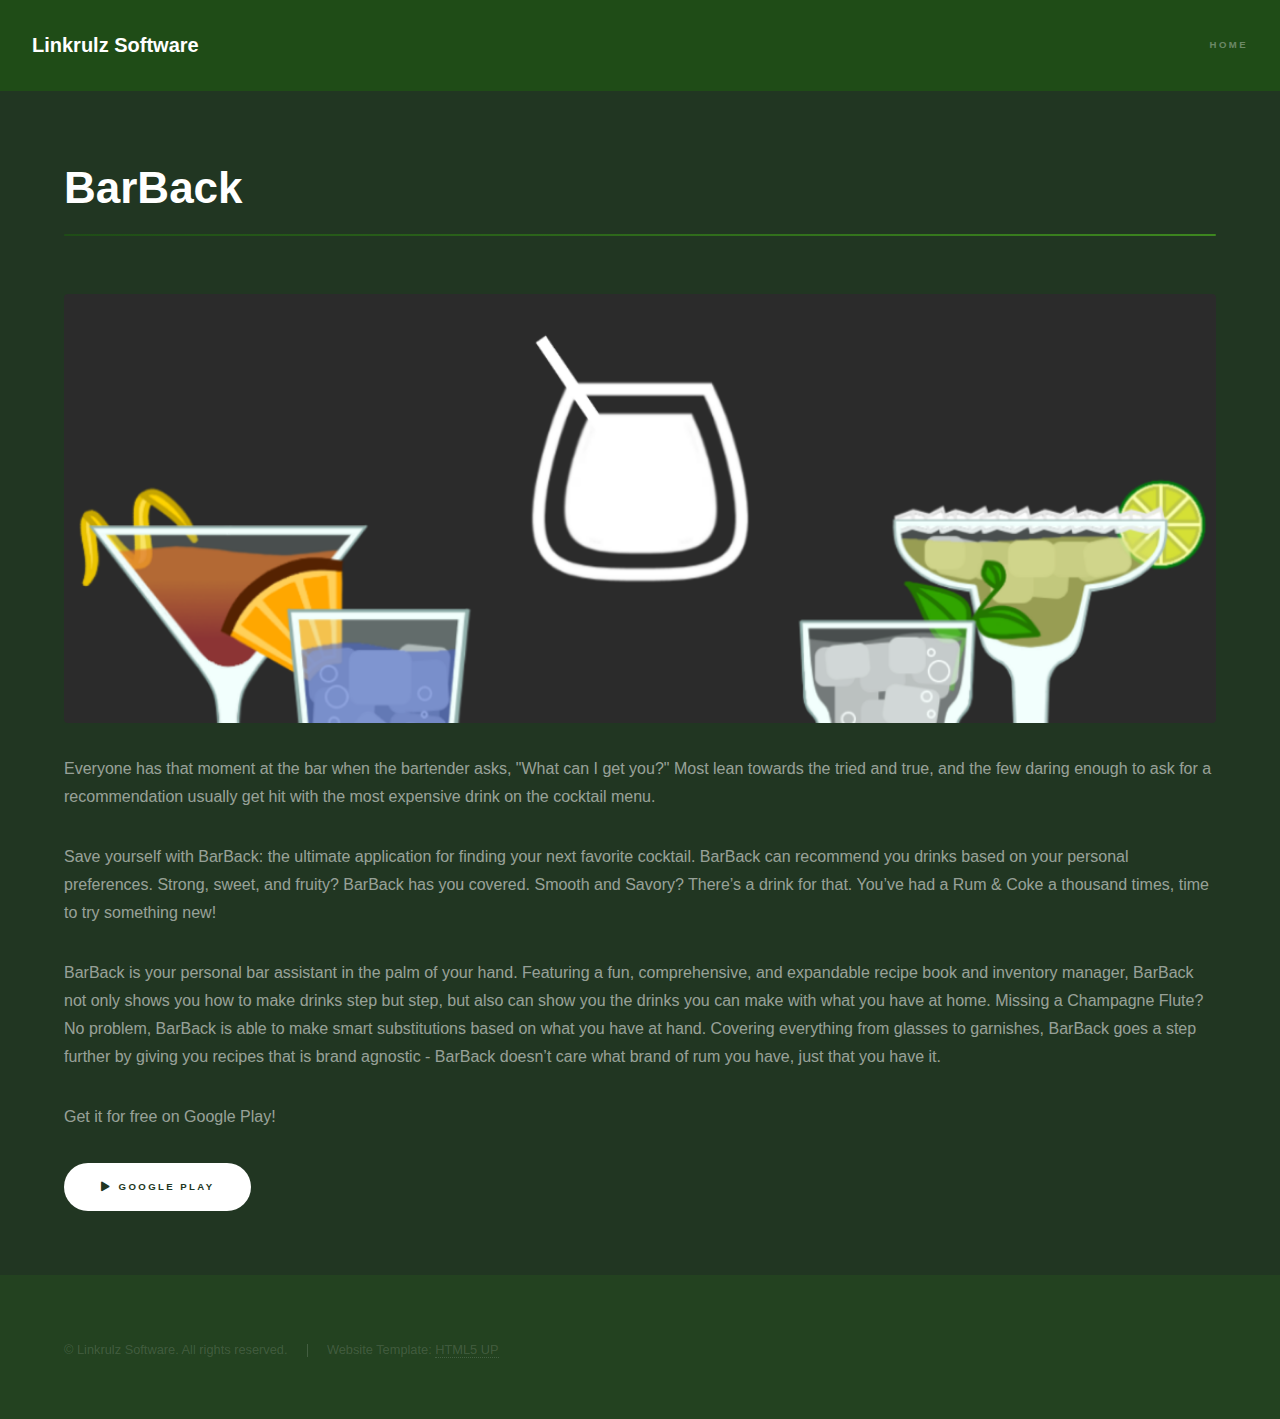
==== barback.html @ a812781a "Adding "Learn More" pages for BarBack and Numbers. Updating About section" ====
<!DOCTYPE HTML>
<!--
	Linkrulz Software
	linkrulzsoftware.com | @jordanlink1991
	Based on Hyperspace by HTML5 UP
	html5up.net | @ajlkn
	Free for personal and commercial use under the CCA 3.0 license (html5up.net/license)
-->
<html>
	<head>
		<title>Linkrulz Software - BarBack</title>
		<meta charset="utf-8" />
		<meta name="viewport" content="width=device-width, initial-scale=1, user-scalable=no" />
		<link rel="stylesheet" href="assets/css/main.css" />
		<noscript><link rel="stylesheet" href="assets/css/noscript.css" /></noscript>
	</head>
	<body class="is-preload">

		<!-- Header -->
		<header id="header">
			<a href="index.html" class="title">Linkrulz Software</a>
			<nav>
				<ul>
					<li><a href="index.html">Home</a></li>
				</ul>
			</nav>
		</header>

		<!-- Wrapper -->
		<div id="wrapper">

			<!-- Main -->
			<section id="main" class="wrapper">
				<div class="inner">
					<h1 class="major">BarBack</h1>
					<span class="image fit"><img src="images/barback_banner.png" alt="" /></span>
					<p>Everyone has that moment at the bar when the bartender asks, "What can I get you?" Most lean towards the tried and true, and the few daring enough to ask for a recommendation usually get hit with the most expensive drink on the cocktail menu.</p>
					<p>Save yourself with BarBack: the ultimate application for finding your next favorite cocktail. BarBack can recommend you drinks based on your personal preferences. Strong, sweet, and fruity? BarBack has you covered. Smooth and Savory? There’s a drink for that. You’ve had a Rum & Coke a thousand times, time to try something new!</p>
					<p>BarBack is your personal bar assistant in the palm of your hand. Featuring a fun, comprehensive, and expandable recipe book and inventory manager, BarBack not only shows you how to make drinks step but step, but also can show you the drinks you can make with what you have at home. Missing a Champagne Flute? No problem, BarBack is able to make smart substitutions based on what you have at hand. Covering everything from glasses to garnishes, BarBack goes a step further by giving you recipes that is brand agnostic - BarBack doesn’t care what brand of rum you have, just that you have it.</p>
					<p>Get it for free on Google Play!</p>
					<ul class="actions">
						<li><a href="https://play.google.com/store/apps/details?id=jlink.barback" class="button primary icon solid fa-play">Google Play</a></li>
					</ul>
				</div>
			</section>

		</div>

		<!-- Footer -->
		<footer id="footer" class="wrapper style1-alt">
			<div class="inner">
				<ul class="menu">
					<li>&copy; Linkrulz Software. All rights reserved.</li><li>Website Template: <a href="http://html5up.net">HTML5 UP</a></li>
				</ul>
			</div>
		</footer>

		<!-- Scripts -->
		<script src="assets/js/jquery.min.js"></script>
		<script src="assets/js/jquery.scrollex.min.js"></script>
		<script src="assets/js/jquery.scrolly.min.js"></script>
		<script src="assets/js/browser.min.js"></script>
		<script src="assets/js/breakpoints.min.js"></script>
		<script src="assets/js/util.js"></script>
		<script src="assets/js/main.js"></script>

	</body>
</html>
---- assets/css/main.css ----
@import url(fontawesome-all.min.css);

/*
	Hyperspace by HTML5 UP
	html5up.net | @ajlkn
	Free for personal and commercial use under the CCA 3.0 license (html5up.net/license)
*/

html, body, div, span, applet, object,
iframe, h1, h2, h3, h4, h5, h6, p, blockquote,
pre, a, abbr, acronym, address, big, cite,
code, del, dfn, em, img, ins, kbd, q, s, samp,
small, strike, strong, sub, sup, tt, var, b,
u, i, center, dl, dt, dd, ol, ul, li, fieldset,
form, label, legend, table, caption, tbody,
tfoot, thead, tr, th, td, article, aside,
canvas, details, embed, figure, figcaption,
footer, header, hgroup, menu, nav, output, ruby,
section, summary, time, mark, audio, video {
	margin: 0;
	padding: 0;
	border: 0;
	font-size: 100%;
	font: inherit;
	vertical-align: baseline;}

article, aside, details, figcaption, figure,
footer, header, hgroup, menu, nav, section {
	display: block;}

body {
	line-height: 1;
}

ol, ul {
	list-style: none;
}

blockquote, q {
	quotes: none;
}

	blockquote:before, blockquote:after, q:before, q:after {
		content: '';
		content: none;
	}

table {
	border-collapse: collapse;
	border-spacing: 0;
}

body {
	-webkit-text-size-adjust: none;
}

mark {
	background-color: transparent;
	color: inherit;
}

input::-moz-focus-inner {
	border: 0;
	padding: 0;
}

input, select, textarea {
	-moz-appearance: none;
	-webkit-appearance: none;
	-ms-appearance: none;
	appearance: none;
}

/* Basic */

	@-ms-viewport {
		width: device-width;
	}

	body {
		-ms-overflow-style: scrollbar;
	}

	@media screen and (max-width: 480px) {

		html, body {
			min-width: 320px;
		}

	}

	html {
		box-sizing: border-box;
	}

	*, *:before, *:after {
		box-sizing: inherit;
	}

	body {
		background: #213622;
	}

		body.is-preload *, body.is-preload *:before, body.is-preload *:after {
			-moz-animation: none !important;
			-webkit-animation: none !important;
			-ms-animation: none !important;
			animation: none !important;
			-moz-transition: none !important;
			-webkit-transition: none !important;
			-ms-transition: none !important;
			transition: none !important;
		}

/* Type */

	body, input, select, textarea {
		color: rgba(255, 255, 255, 0.55);
		font-family: Arial, Helvetica, sans-serif;
		font-size: 16.5pt;
		font-weight: normal;
		line-height: 1.75;
	}

		@media screen and (max-width: 1680px) {

			body, input, select, textarea {
				font-size: 13pt;
			}

		}

		@media screen and (max-width: 1280px) {

			body, input, select, textarea {
				font-size: 12pt;
			}

		}

		@media screen and (max-width: 360px) {

			body, input, select, textarea {
				font-size: 11pt;
			}

		}

	a {
		-moz-transition: color 0.2s ease, border-bottom-color 0.2s ease;
		-webkit-transition: color 0.2s ease, border-bottom-color 0.2s ease;
		-ms-transition: color 0.2s ease, border-bottom-color 0.2s ease;
		transition: color 0.2s ease, border-bottom-color 0.2s ease;
		border-bottom: dotted 1px rgba(255, 255, 255, 0.35);
		color: inherit;
		text-decoration: none;
	}

		a:hover {
			border-bottom-color: transparent;
			color: #ffffff;
		}

	strong, b {
		color: #ffffff;
		font-weight: bold;
	}

	em, i {
		font-style: italic;
	}

	p {
		margin: 0 0 2em 0;
	}

	h1, h2, h3, h4, h5, h6 {
		color: #ffffff;
		font-weight: bold;
		line-height: 1.5;
		margin: 0 0 0.5em 0;
	}

		h1 a, h2 a, h3 a, h4 a, h5 a, h6 a {
			color: inherit;
			text-decoration: none;
		}

	h1 {
		font-size: 2.75em;
	}

		h1.major {
			margin: 0 0 1.3em 0;
			position: relative;
			padding-bottom: 0.35em;
		}

			h1.major:after {
				background-image: -moz-linear-gradient(to right, #1F4C17, #3D871F);
				background-image: -webkit-linear-gradient(to right, #1F4C17, #3D871F);
				background-image: -ms-linear-gradient(to right, #1F4C17, #3D871F);
				background-image: linear-gradient(to right, #1F4C17, #3D871F);
				-moz-transition: max-width 0.2s ease;
				-webkit-transition: max-width 0.2s ease;
				-ms-transition: max-width 0.2s ease;
				transition: max-width 0.2s ease;
				border-radius: 0.2em;
				bottom: 0;
				content: '';
				height: 0.05em;
				position: absolute;
				right: 0;
				width: 100%;
			}

	h2 {
		font-size: 1.75em;
	}

	h3 {
		font-size: 1.1em;
	}

	h4 {
		font-size: 1em;
	}

	h5 {
		font-size: 0.8em;
	}

	h6 {
		font-size: 0.6em;
	}

	@media screen and (max-width: 736px) {

		h1 {
			font-size: 2em;
		}

		h2 {
			font-size: 1.25em;
		}

		h3 {
			font-size: 1em;
		}

		h4 {
			font-size: 0.8em;
		}

		h5 {
			font-size: 0.6em;
		}

		h6 {
			font-size: 0.6em;
		}

	}

	sub {
		font-size: 0.8em;
		position: relative;
		top: 0.5em;
	}

	sup {
		font-size: 0.8em;
		position: relative;
		top: -0.5em;
	}

	blockquote {
		border-left: solid 4px rgba(255, 255, 255, 0.15);
		font-style: italic;
		margin: 0 0 2em 0;
		padding: 0.5em 0 0.5em 2em;
	}

	code {
		background: rgba(255, 255, 255, 0.05);
		border-radius: 0.25em;
		border: solid 1px rgba(255, 255, 255, 0.15);
		font-family: "Courier New", monospace;
		font-size: 0.9em;
		margin: 0 0.25em;
		padding: 0.25em 0.65em;
	}

	pre {
		-webkit-overflow-scrolling: touch;
		font-family: "Courier New", monospace;
		font-size: 0.9em;
		margin: 0 0 2em 0;
	}

		pre code {
			display: block;
			line-height: 1.75em;
			padding: 1em 1.5em;
			overflow-x: auto;
		}

	hr {
		border: 0;
		border-bottom: solid 1px rgba(255, 255, 255, 0.15);
		margin: 2em 0;
	}

		hr.major {
			margin: 3em 0;
		}

	.align-left {
		text-align: left;
	}

	.align-center {
		text-align: center;
	}

	.align-right {
		text-align: right;
	}

/* Row */

	.row {
		display: flex;
		flex-wrap: wrap;
		box-sizing: border-box;
		align-items: stretch;
	}

		.row > * {
			box-sizing: border-box;
		}

		.row.gtr-uniform > * > :last-child {
			margin-bottom: 0;
		}

		.row.aln-left {
			justify-content: flex-start;
		}

		.row.aln-center {
			justify-content: center;
		}

		.row.aln-right {
			justify-content: flex-end;
		}

		.row.aln-top {
			align-items: flex-start;
		}

		.row.aln-middle {
			align-items: center;
		}

		.row.aln-bottom {
			align-items: flex-end;
		}

		.row > .imp {
			order: -1;
		}

		.row > .col-1 {
			width: 8.33333%;
		}

		.row > .off-1 {
			margin-left: 8.33333%;
		}

		.row > .col-2 {
			width: 16.66667%;
		}

		.row > .off-2 {
			margin-left: 16.66667%;
		}

		.row > .col-3 {
			width: 25%;
		}

		.row > .off-3 {
			margin-left: 25%;
		}

		.row > .col-4 {
			width: 33.33333%;
		}

		.row > .off-4 {
			margin-left: 33.33333%;
		}

		.row > .col-5 {
			width: 41.66667%;
		}

		.row > .off-5 {
			margin-left: 41.66667%;
		}

		.row > .col-6 {
			width: 50%;
		}

		.row > .off-6 {
			margin-left: 50%;
		}

		.row > .col-7 {
			width: 58.33333%;
		}

		.row > .off-7 {
			margin-left: 58.33333%;
		}

		.row > .col-8 {
			width: 66.66667%;
		}

		.row > .off-8 {
			margin-left: 66.66667%;
		}

		.row > .col-9 {
			width: 75%;
		}

		.row > .off-9 {
			margin-left: 75%;
		}

		.row > .col-10 {
			width: 83.33333%;
		}

		.row > .off-10 {
			margin-left: 83.33333%;
		}

		.row > .col-11 {
			width: 91.66667%;
		}

		.row > .off-11 {
			margin-left: 91.66667%;
		}

		.row > .col-12 {
			width: 100%;
		}

		.row > .off-12 {
			margin-left: 100%;
		}

		.row.gtr-0 {
			margin-top: 0;
			margin-left: 0em;
		}

			.row.gtr-0 > * {
				padding: 0 0 0 0em;
			}

			.row.gtr-0.gtr-uniform {
				margin-top: 0em;
			}

				.row.gtr-0.gtr-uniform > * {
					padding-top: 0em;
				}

		.row.gtr-25 {
			margin-top: 0;
			margin-left: -0.375em;
		}

			.row.gtr-25 > * {
				padding: 0 0 0 0.375em;
			}

			.row.gtr-25.gtr-uniform {
				margin-top: -0.375em;
			}

				.row.gtr-25.gtr-uniform > * {
					padding-top: 0.375em;
				}

		.row.gtr-50 {
			margin-top: 0;
			margin-left: -0.75em;
		}

			.row.gtr-50 > * {
				padding: 0 0 0 0.75em;
			}

			.row.gtr-50.gtr-uniform {
				margin-top: -0.75em;
			}

				.row.gtr-50.gtr-uniform > * {
					padding-top: 0.75em;
				}

		.row {
			margin-top: 0;
			margin-left: -1.5em;
		}

			.row > * {
				padding: 0 0 0 1.5em;
			}

			.row.gtr-uniform {
				margin-top: -1.5em;
			}

				.row.gtr-uniform > * {
					padding-top: 1.5em;
				}

		.row.gtr-150 {
			margin-top: 0;
			margin-left: -2.25em;
		}

			.row.gtr-150 > * {
				padding: 0 0 0 2.25em;
			}

			.row.gtr-150.gtr-uniform {
				margin-top: -2.25em;
			}

				.row.gtr-150.gtr-uniform > * {
					padding-top: 2.25em;
				}

		.row.gtr-200 {
			margin-top: 0;
			margin-left: -3em;
		}

			.row.gtr-200 > * {
				padding: 0 0 0 3em;
			}

			.row.gtr-200.gtr-uniform {
				margin-top: -3em;
			}

				.row.gtr-200.gtr-uniform > * {
					padding-top: 3em;
				}

		@media screen and (max-width: 1680px) {

			.row {
				display: flex;
				flex-wrap: wrap;
				box-sizing: border-box;
				align-items: stretch;
			}

				.row > * {
					box-sizing: border-box;
				}

				.row.gtr-uniform > * > :last-child {
					margin-bottom: 0;
				}

				.row.aln-left {
					justify-content: flex-start;
				}

				.row.aln-center {
					justify-content: center;
				}

				.row.aln-right {
					justify-content: flex-end;
				}

				.row.aln-top {
					align-items: flex-start;
				}

				.row.aln-middle {
					align-items: center;
				}

				.row.aln-bottom {
					align-items: flex-end;
				}

				.row > .imp-xlarge {
					order: -1;
				}

				.row > .col-1-xlarge {
					width: 8.33333%;
				}

				.row > .off-1-xlarge {
					margin-left: 8.33333%;
				}

				.row > .col-2-xlarge {
					width: 16.66667%;
				}

				.row > .off-2-xlarge {
					margin-left: 16.66667%;
				}

				.row > .col-3-xlarge {
					width: 25%;
				}

				.row > .off-3-xlarge {
					margin-left: 25%;
				}

				.row > .col-4-xlarge {
					width: 33.33333%;
				}

				.row > .off-4-xlarge {
					margin-left: 33.33333%;
				}

				.row > .col-5-xlarge {
					width: 41.66667%;
				}

				.row > .off-5-xlarge {
					margin-left: 41.66667%;
				}

				.row > .col-6-xlarge {
					width: 50%;
				}

				.row > .off-6-xlarge {
					margin-left: 50%;
				}

				.row > .col-7-xlarge {
					width: 58.33333%;
				}

				.row > .off-7-xlarge {
					margin-left: 58.33333%;
				}

				.row > .col-8-xlarge {
					width: 66.66667%;
				}

				.row > .off-8-xlarge {
					margin-left: 66.66667%;
				}

				.row > .col-9-xlarge {
					width: 75%;
				}

				.row > .off-9-xlarge {
					margin-left: 75%;
				}

				.row > .col-10-xlarge {
					width: 83.33333%;
				}

				.row > .off-10-xlarge {
					margin-left: 83.33333%;
				}

				.row > .col-11-xlarge {
					width: 91.66667%;
				}

				.row > .off-11-xlarge {
					margin-left: 91.66667%;
				}

				.row > .col-12-xlarge {
					width: 100%;
				}

				.row > .off-12-xlarge {
					margin-left: 100%;
				}

				.row.gtr-0 {
					margin-top: 0;
					margin-left: 0em;
				}

					.row.gtr-0 > * {
						padding: 0 0 0 0em;
					}

					.row.gtr-0.gtr-uniform {
						margin-top: 0em;
					}

						.row.gtr-0.gtr-uniform > * {
							padding-top: 0em;
						}

				.row.gtr-25 {
					margin-top: 0;
					margin-left: -0.375em;
				}

					.row.gtr-25 > * {
						padding: 0 0 0 0.375em;
					}

					.row.gtr-25.gtr-uniform {
						margin-top: -0.375em;
					}

						.row.gtr-25.gtr-uniform > * {
							padding-top: 0.375em;
						}

				.row.gtr-50 {
					margin-top: 0;
					margin-left: -0.75em;
				}

					.row.gtr-50 > * {
						padding: 0 0 0 0.75em;
					}

					.row.gtr-50.gtr-uniform {
						margin-top: -0.75em;
					}

						.row.gtr-50.gtr-uniform > * {
							padding-top: 0.75em;
						}

				.row {
					margin-top: 0;
					margin-left: -1.5em;
				}

					.row > * {
						padding: 0 0 0 1.5em;
					}

					.row.gtr-uniform {
						margin-top: -1.5em;
					}

						.row.gtr-uniform > * {
							padding-top: 1.5em;
						}

				.row.gtr-150 {
					margin-top: 0;
					margin-left: -2.25em;
				}

					.row.gtr-150 > * {
						padding: 0 0 0 2.25em;
					}

					.row.gtr-150.gtr-uniform {
						margin-top: -2.25em;
					}

						.row.gtr-150.gtr-uniform > * {
							padding-top: 2.25em;
						}

				.row.gtr-200 {
					margin-top: 0;
					margin-left: -3em;
				}

					.row.gtr-200 > * {
						padding: 0 0 0 3em;
					}

					.row.gtr-200.gtr-uniform {
						margin-top: -3em;
					}

						.row.gtr-200.gtr-uniform > * {
							padding-top: 3em;
						}

		}

		@media screen and (max-width: 1280px) {

			.row {
				display: flex;
				flex-wrap: wrap;
				box-sizing: border-box;
				align-items: stretch;
			}

				.row > * {
					box-sizing: border-box;
				}

				.row.gtr-uniform > * > :last-child {
					margin-bottom: 0;
				}

				.row.aln-left {
					justify-content: flex-start;
				}

				.row.aln-center {
					justify-content: center;
				}

				.row.aln-right {
					justify-content: flex-end;
				}

				.row.aln-top {
					align-items: flex-start;
				}

				.row.aln-middle {
					align-items: center;
				}

				.row.aln-bottom {
					align-items: flex-end;
				}

				.row > .imp-large {
					order: -1;
				}

				.row > .col-1-large {
					width: 8.33333%;
				}

				.row > .off-1-large {
					margin-left: 8.33333%;
				}

				.row > .col-2-large {
					width: 16.66667%;
				}

				.row > .off-2-large {
					margin-left: 16.66667%;
				}

				.row > .col-3-large {
					width: 25%;
				}

				.row > .off-3-large {
					margin-left: 25%;
				}

				.row > .col-4-large {
					width: 33.33333%;
				}

				.row > .off-4-large {
					margin-left: 33.33333%;
				}

				.row > .col-5-large {
					width: 41.66667%;
				}

				.row > .off-5-large {
					margin-left: 41.66667%;
				}

				.row > .col-6-large {
					width: 50%;
				}

				.row > .off-6-large {
					margin-left: 50%;
				}

				.row > .col-7-large {
					width: 58.33333%;
				}

				.row > .off-7-large {
					margin-left: 58.33333%;
				}

				.row > .col-8-large {
					width: 66.66667%;
				}

				.row > .off-8-large {
					margin-left: 66.66667%;
				}

				.row > .col-9-large {
					width: 75%;
				}

				.row > .off-9-large {
					margin-left: 75%;
				}

				.row > .col-10-large {
					width: 83.33333%;
				}

				.row > .off-10-large {
					margin-left: 83.33333%;
				}

				.row > .col-11-large {
					width: 91.66667%;
				}

				.row > .off-11-large {
					margin-left: 91.66667%;
				}

				.row > .col-12-large {
					width: 100%;
				}

				.row > .off-12-large {
					margin-left: 100%;
				}

				.row.gtr-0 {
					margin-top: 0;
					margin-left: 0em;
				}

					.row.gtr-0 > * {
						padding: 0 0 0 0em;
					}

					.row.gtr-0.gtr-uniform {
						margin-top: 0em;
					}

						.row.gtr-0.gtr-uniform > * {
							padding-top: 0em;
						}

				.row.gtr-25 {
					margin-top: 0;
					margin-left: -0.375em;
				}

					.row.gtr-25 > * {
						padding: 0 0 0 0.375em;
					}

					.row.gtr-25.gtr-uniform {
						margin-top: -0.375em;
					}

						.row.gtr-25.gtr-uniform > * {
							padding-top: 0.375em;
						}

				.row.gtr-50 {
					margin-top: 0;
					margin-left: -0.75em;
				}

					.row.gtr-50 > * {
						padding: 0 0 0 0.75em;
					}

					.row.gtr-50.gtr-uniform {
						margin-top: -0.75em;
					}

						.row.gtr-50.gtr-uniform > * {
							padding-top: 0.75em;
						}

				.row {
					margin-top: 0;
					margin-left: -1.5em;
				}

					.row > * {
						padding: 0 0 0 1.5em;
					}

					.row.gtr-uniform {
						margin-top: -1.5em;
					}

						.row.gtr-uniform > * {
							padding-top: 1.5em;
						}

				.row.gtr-150 {
					margin-top: 0;
					margin-left: -2.25em;
				}

					.row.gtr-150 > * {
						padding: 0 0 0 2.25em;
					}

					.row.gtr-150.gtr-uniform {
						margin-top: -2.25em;
					}

						.row.gtr-150.gtr-uniform > * {
							padding-top: 2.25em;
						}

				.row.gtr-200 {
					margin-top: 0;
					margin-left: -3em;
				}

					.row.gtr-200 > * {
						padding: 0 0 0 3em;
					}

					.row.gtr-200.gtr-uniform {
						margin-top: -3em;
					}

						.row.gtr-200.gtr-uniform > * {
							padding-top: 3em;
						}

		}

		@media screen and (max-width: 980px) {

			.row {
				display: flex;
				flex-wrap: wrap;
				box-sizing: border-box;
				align-items: stretch;
			}

				.row > * {
					box-sizing: border-box;
				}

				.row.gtr-uniform > * > :last-child {
					margin-bottom: 0;
				}

				.row.aln-left {
					justify-content: flex-start;
				}

				.row.aln-center {
					justify-content: center;
				}

				.row.aln-right {
					justify-content: flex-end;
				}

				.row.aln-top {
					align-items: flex-start;
				}

				.row.aln-middle {
					align-items: center;
				}

				.row.aln-bottom {
					align-items: flex-end;
				}

				.row > .imp-medium {
					order: -1;
				}

				.row > .col-1-medium {
					width: 8.33333%;
				}

				.row > .off-1-medium {
					margin-left: 8.33333%;
				}

				.row > .col-2-medium {
					width: 16.66667%;
				}

				.row > .off-2-medium {
					margin-left: 16.66667%;
				}

				.row > .col-3-medium {
					width: 25%;
				}

				.row > .off-3-medium {
					margin-left: 25%;
				}

				.row > .col-4-medium {
					width: 33.33333%;
				}

				.row > .off-4-medium {
					margin-left: 33.33333%;
				}

				.row > .col-5-medium {
					width: 41.66667%;
				}

				.row > .off-5-medium {
					margin-left: 41.66667%;
				}

				.row > .col-6-medium {
					width: 50%;
				}

				.row > .off-6-medium {
					margin-left: 50%;
				}

				.row > .col-7-medium {
					width: 58.33333%;
				}

				.row > .off-7-medium {
					margin-left: 58.33333%;
				}

				.row > .col-8-medium {
					width: 66.66667%;
				}

				.row > .off-8-medium {
					margin-left: 66.66667%;
				}

				.row > .col-9-medium {
					width: 75%;
				}

				.row > .off-9-medium {
					margin-left: 75%;
				}

				.row > .col-10-medium {
					width: 83.33333%;
				}

				.row > .off-10-medium {
					margin-left: 83.33333%;
				}

				.row > .col-11-medium {
					width: 91.66667%;
				}

				.row > .off-11-medium {
					margin-left: 91.66667%;
				}

				.row > .col-12-medium {
					width: 100%;
				}

				.row > .off-12-medium {
					margin-left: 100%;
				}

				.row.gtr-0 {
					margin-top: 0;
					margin-left: 0em;
				}

					.row.gtr-0 > * {
						padding: 0 0 0 0em;
					}

					.row.gtr-0.gtr-uniform {
						margin-top: 0em;
					}

						.row.gtr-0.gtr-uniform > * {
							padding-top: 0em;
						}

				.row.gtr-25 {
					margin-top: 0;
					margin-left: -0.375em;
				}

					.row.gtr-25 > * {
						padding: 0 0 0 0.375em;
					}

					.row.gtr-25.gtr-uniform {
						margin-top: -0.375em;
					}

						.row.gtr-25.gtr-uniform > * {
							padding-top: 0.375em;
						}

				.row.gtr-50 {
					margin-top: 0;
					margin-left: -0.75em;
				}

					.row.gtr-50 > * {
						padding: 0 0 0 0.75em;
					}

					.row.gtr-50.gtr-uniform {
						margin-top: -0.75em;
					}

						.row.gtr-50.gtr-uniform > * {
							padding-top: 0.75em;
						}

				.row {
					margin-top: 0;
					margin-left: -1.5em;
				}

					.row > * {
						padding: 0 0 0 1.5em;
					}

					.row.gtr-uniform {
						margin-top: -1.5em;
					}

						.row.gtr-uniform > * {
							padding-top: 1.5em;
						}

				.row.gtr-150 {
					margin-top: 0;
					margin-left: -2.25em;
				}

					.row.gtr-150 > * {
						padding: 0 0 0 2.25em;
					}

					.row.gtr-150.gtr-uniform {
						margin-top: -2.25em;
					}

						.row.gtr-150.gtr-uniform > * {
							padding-top: 2.25em;
						}

				.row.gtr-200 {
					margin-top: 0;
					margin-left: -3em;
				}

					.row.gtr-200 > * {
						padding: 0 0 0 3em;
					}

					.row.gtr-200.gtr-uniform {
						margin-top: -3em;
					}

						.row.gtr-200.gtr-uniform > * {
							padding-top: 3em;
						}

		}

		@media screen and (max-width: 736px) {

			.row {
				display: flex;
				flex-wrap: wrap;
				box-sizing: border-box;
				align-items: stretch;
			}

				.row > * {
					box-sizing: border-box;
				}

				.row.gtr-uniform > * > :last-child {
					margin-bottom: 0;
				}

				.row.aln-left {
					justify-content: flex-start;
				}

				.row.aln-center {
					justify-content: center;
				}

				.row.aln-right {
					justify-content: flex-end;
				}

				.row.aln-top {
					align-items: flex-start;
				}

				.row.aln-middle {
					align-items: center;
				}

				.row.aln-bottom {
					align-items: flex-end;
				}

				.row > .imp-small {
					order: -1;
				}

				.row > .col-1-small {
					width: 8.33333%;
				}

				.row > .off-1-small {
					margin-left: 8.33333%;
				}

				.row > .col-2-small {
					width: 16.66667%;
				}

				.row > .off-2-small {
					margin-left: 16.66667%;
				}

				.row > .col-3-small {
					width: 25%;
				}

				.row > .off-3-small {
					margin-left: 25%;
				}

				.row > .col-4-small {
					width: 33.33333%;
				}

				.row > .off-4-small {
					margin-left: 33.33333%;
				}

				.row > .col-5-small {
					width: 41.66667%;
				}

				.row > .off-5-small {
					margin-left: 41.66667%;
				}

				.row > .col-6-small {
					width: 50%;
				}

				.row > .off-6-small {
					margin-left: 50%;
				}

				.row > .col-7-small {
					width: 58.33333%;
				}

				.row > .off-7-small {
					margin-left: 58.33333%;
				}

				.row > .col-8-small {
					width: 66.66667%;
				}

				.row > .off-8-small {
					margin-left: 66.66667%;
				}

				.row > .col-9-small {
					width: 75%;
				}

				.row > .off-9-small {
					margin-left: 75%;
				}

				.row > .col-10-small {
					width: 83.33333%;
				}

				.row > .off-10-small {
					margin-left: 83.33333%;
				}

				.row > .col-11-small {
					width: 91.66667%;
				}

				.row > .off-11-small {
					margin-left: 91.66667%;
				}

				.row > .col-12-small {
					width: 100%;
				}

				.row > .off-12-small {
					margin-left: 100%;
				}

				.row.gtr-0 {
					margin-top: 0;
					margin-left: 0em;
				}

					.row.gtr-0 > * {
						padding: 0 0 0 0em;
					}

					.row.gtr-0.gtr-uniform {
						margin-top: 0em;
					}

						.row.gtr-0.gtr-uniform > * {
							padding-top: 0em;
						}

				.row.gtr-25 {
					margin-top: 0;
					margin-left: -0.375em;
				}

					.row.gtr-25 > * {
						padding: 0 0 0 0.375em;
					}

					.row.gtr-25.gtr-uniform {
						margin-top: -0.375em;
					}

						.row.gtr-25.gtr-uniform > * {
							padding-top: 0.375em;
						}

				.row.gtr-50 {
					margin-top: 0;
					margin-left: -0.75em;
				}

					.row.gtr-50 > * {
						padding: 0 0 0 0.75em;
					}

					.row.gtr-50.gtr-uniform {
						margin-top: -0.75em;
					}

						.row.gtr-50.gtr-uniform > * {
							padding-top: 0.75em;
						}

				.row {
					margin-top: 0;
					margin-left: -1.5em;
				}

					.row > * {
						padding: 0 0 0 1.5em;
					}

					.row.gtr-uniform {
						margin-top: -1.5em;
					}

						.row.gtr-uniform > * {
							padding-top: 1.5em;
						}

				.row.gtr-150 {
					margin-top: 0;
					margin-left: -2.25em;
				}

					.row.gtr-150 > * {
						padding: 0 0 0 2.25em;
					}

					.row.gtr-150.gtr-uniform {
						margin-top: -2.25em;
					}

						.row.gtr-150.gtr-uniform > * {
							padding-top: 2.25em;
						}

				.row.gtr-200 {
					margin-top: 0;
					margin-left: -3em;
				}

					.row.gtr-200 > * {
						padding: 0 0 0 3em;
					}

					.row.gtr-200.gtr-uniform {
						margin-top: -3em;
					}

						.row.gtr-200.gtr-uniform > * {
							padding-top: 3em;
						}

		}

		@media screen and (max-width: 480px) {

			.row {
				display: flex;
				flex-wrap: wrap;
				box-sizing: border-box;
				align-items: stretch;
			}

				.row > * {
					box-sizing: border-box;
				}

				.row.gtr-uniform > * > :last-child {
					margin-bottom: 0;
				}

				.row.aln-left {
					justify-content: flex-start;
				}

				.row.aln-center {
					justify-content: center;
				}

				.row.aln-right {
					justify-content: flex-end;
				}

				.row.aln-top {
					align-items: flex-start;
				}

				.row.aln-middle {
					align-items: center;
				}

				.row.aln-bottom {
					align-items: flex-end;
				}

				.row > .imp-xsmall {
					order: -1;
				}

				.row > .col-1-xsmall {
					width: 8.33333%;
				}

				.row > .off-1-xsmall {
					margin-left: 8.33333%;
				}

				.row > .col-2-xsmall {
					width: 16.66667%;
				}

				.row > .off-2-xsmall {
					margin-left: 16.66667%;
				}

				.row > .col-3-xsmall {
					width: 25%;
				}

				.row > .off-3-xsmall {
					margin-left: 25%;
				}

				.row > .col-4-xsmall {
					width: 33.33333%;
				}

				.row > .off-4-xsmall {
					margin-left: 33.33333%;
				}

				.row > .col-5-xsmall {
					width: 41.66667%;
				}

				.row > .off-5-xsmall {
					margin-left: 41.66667%;
				}

				.row > .col-6-xsmall {
					width: 50%;
				}

				.row > .off-6-xsmall {
					margin-left: 50%;
				}

				.row > .col-7-xsmall {
					width: 58.33333%;
				}

				.row > .off-7-xsmall {
					margin-left: 58.33333%;
				}

				.row > .col-8-xsmall {
					width: 66.66667%;
				}

				.row > .off-8-xsmall {
					margin-left: 66.66667%;
				}

				.row > .col-9-xsmall {
					width: 75%;
				}

				.row > .off-9-xsmall {
					margin-left: 75%;
				}

				.row > .col-10-xsmall {
					width: 83.33333%;
				}

				.row > .off-10-xsmall {
					margin-left: 83.33333%;
				}

				.row > .col-11-xsmall {
					width: 91.66667%;
				}

				.row > .off-11-xsmall {
					margin-left: 91.66667%;
				}

				.row > .col-12-xsmall {
					width: 100%;
				}

				.row > .off-12-xsmall {
					margin-left: 100%;
				}

				.row.gtr-0 {
					margin-top: 0;
					margin-left: 0em;
				}

					.row.gtr-0 > * {
						padding: 0 0 0 0em;
					}

					.row.gtr-0.gtr-uniform {
						margin-top: 0em;
					}

						.row.gtr-0.gtr-uniform > * {
							padding-top: 0em;
						}

				.row.gtr-25 {
					margin-top: 0;
					margin-left: -0.375em;
				}

					.row.gtr-25 > * {
						padding: 0 0 0 0.375em;
					}

					.row.gtr-25.gtr-uniform {
						margin-top: -0.375em;
					}

						.row.gtr-25.gtr-uniform > * {
							padding-top: 0.375em;
						}

				.row.gtr-50 {
					margin-top: 0;
					margin-left: -0.75em;
				}

					.row.gtr-50 > * {
						padding: 0 0 0 0.75em;
					}

					.row.gtr-50.gtr-uniform {
						margin-top: -0.75em;
					}

						.row.gtr-50.gtr-uniform > * {
							padding-top: 0.75em;
						}

				.row {
					margin-top: 0;
					margin-left: -1.5em;
				}

					.row > * {
						padding: 0 0 0 1.5em;
					}

					.row.gtr-uniform {
						margin-top: -1.5em;
					}

						.row.gtr-uniform > * {
							padding-top: 1.5em;
						}

				.row.gtr-150 {
					margin-top: 0;
					margin-left: -2.25em;
				}

					.row.gtr-150 > * {
						padding: 0 0 0 2.25em;
					}

					.row.gtr-150.gtr-uniform {
						margin-top: -2.25em;
					}

						.row.gtr-150.gtr-uniform > * {
							padding-top: 2.25em;
						}

				.row.gtr-200 {
					margin-top: 0;
					margin-left: -3em;
				}

					.row.gtr-200 > * {
						padding: 0 0 0 3em;
					}

					.row.gtr-200.gtr-uniform {
						margin-top: -3em;
					}

						.row.gtr-200.gtr-uniform > * {
							padding-top: 3em;
						}

		}

/* Box */

	.box {
		border-radius: 0.25em;
		border: solid 1px rgba(255, 255, 255, 0.15);
		margin-bottom: 2em;
		padding: 1.5em;
	}

		.box > :last-child,
		.box > :last-child > :last-child,
		.box > :last-child > :last-child > :last-child {
			margin-bottom: 0;
		}

		.box.alt {
			border: 0;
			border-radius: 0;
			padding: 0;
		}

/* Button */

	input[type="submit"],
	input[type="reset"],
	input[type="button"],
	button,
	.button {
		-moz-appearance: none;
		-webkit-appearance: none;
		-ms-appearance: none;
		appearance: none;
		-moz-transition: border-color 0.2s ease;
		-webkit-transition: border-color 0.2s ease;
		-ms-transition: border-color 0.2s ease;
		transition: border-color 0.2s ease;
		background-color: transparent;
		border: solid 1px !important;
		border-color: rgba(255, 255, 255, 0.15) !important;
		border-radius: 3em;
		color: #ffffff !important;
		cursor: pointer;
		display: inline-block;
		font-size: 0.6em;
		font-weight: bold;
		height: calc(4.75em + 2px);
		letter-spacing: 0.25em;
		line-height: 4.75em;
		outline: 0;
		padding: 0 3.75em;
		position: relative;
		text-align: center;
		text-decoration: none;
		text-transform: uppercase;
		white-space: nowrap;
	}

		input[type="submit"]:after,
		input[type="reset"]:after,
		input[type="button"]:after,
		button:after,
		.button:after {
			-moz-transform: scale(0.25);
			-webkit-transform: scale(0.25);
			-ms-transform: scale(0.25);
			transform: scale(0.25);
			pointer-events: none;
			-moz-transition: opacity 0.2s ease, -moz-transform 0.2s ease;
			-webkit-transition: opacity 0.2s ease, -webkit-transform 0.2s ease;
			-ms-transition: opacity 0.2s ease, -ms-transform 0.2s ease;
			transition: opacity 0.2s ease, transform 0.2s ease;
			background: #ffffff;
			border-radius: 3em;
			content: '';
			height: 100%;
			left: 0;
			opacity: 0;
			position: absolute;
			top: 0;
			width: 100%;
		}

		input[type="submit"].icon:before,
		input[type="reset"].icon:before,
		input[type="button"].icon:before,
		button.icon:before,
		.button.icon:before {
			margin-right: 0.75em;
		}

		input[type="submit"].fit,
		input[type="reset"].fit,
		input[type="button"].fit,
		button.fit,
		.button.fit {
			width: 100%;
		}

		input[type="submit"].small,
		input[type="reset"].small,
		input[type="button"].small,
		button.small,
		.button.small {
			font-size: 0.4em;
		}

		input[type="submit"].large,
		input[type="reset"].large,
		input[type="button"].large,
		button.large,
		.button.large {
			font-size: 0.8em;
		}

		input[type="submit"].primary,
		input[type="reset"].primary,
		input[type="button"].primary,
		button.primary,
		.button.primary {
			background-color: #ffffff;
			color: #213622 !important;
		}

			input[type="submit"].primary:after,
			input[type="reset"].primary:after,
			input[type="button"].primary:after,
			button.primary:after,
			.button.primary:after {
				display: none;
			}

		input[type="submit"].disabled, input[type="submit"]:disabled,
		input[type="reset"].disabled,
		input[type="reset"]:disabled,
		input[type="button"].disabled,
		input[type="button"]:disabled,
		button.disabled,
		button:disabled,
		.button.disabled,
		.button:disabled {
			cursor: default;
			opacity: 0.5;
			pointer-events: none;
		}

		input[type="submit"]:hover,
		input[type="reset"]:hover,
		input[type="button"]:hover,
		button:hover,
		.button:hover {
			border-color: rgba(255, 255, 255, 0.55) !important;
		}

			input[type="submit"]:hover:after,
			input[type="reset"]:hover:after,
			input[type="button"]:hover:after,
			button:hover:after,
			.button:hover:after {
				opacity: 0.05;
				-moz-transform: scale(1);
				-webkit-transform: scale(1);
				-ms-transform: scale(1);
				transform: scale(1);
			}

			input[type="submit"]:hover:active,
			input[type="reset"]:hover:active,
			input[type="button"]:hover:active,
			button:hover:active,
			.button:hover:active {
				border-color: #ffffff !important;
			}

				input[type="submit"]:hover:active:after,
				input[type="reset"]:hover:active:after,
				input[type="button"]:hover:active:after,
				button:hover:active:after,
				.button:hover:active:after {
					opacity: 0.1;
				}

/* Features */

	.features {
		display: -moz-flex;
		display: -webkit-flex;
		display: -ms-flex;
		display: flex;
		-moz-flex-wrap: wrap;
		-webkit-flex-wrap: wrap;
		-ms-flex-wrap: wrap;
		flex-wrap: wrap;
		border-radius: 0.25em;
		border: solid 1px rgba(255, 255, 255, 0.15);
		background: rgba(255, 255, 255, 0.05);
		margin: 0 0 2em 0;
	}

		.features section {
			padding: 3.5em 3em 1em 7em ;
			width: 50%;
			border-top: solid 1px rgba(255, 255, 255, 0.15);
			position: relative;
		}

			.features section:nth-child(-n + 2) {
				border-top-width: 0;
			}

			.features section:nth-child(2n) {
				border-left: solid 1px rgba(255, 255, 255, 0.15);
			}

			.features section .icon {
				-moz-transition: opacity 0.5s ease, -moz-transform 0.5s ease;
				-webkit-transition: opacity 0.5s ease, -webkit-transform 0.5s ease;
				-ms-transition: opacity 0.5s ease, -ms-transform 0.5s ease;
				transition: opacity 0.5s ease, transform 0.5s ease;
				-moz-transition-delay: 1s;
				-webkit-transition-delay: 1s;
				-ms-transition-delay: 1s;
				transition-delay: 1s;
				-moz-transform: scale(1);
				-webkit-transform: scale(1);
				-ms-transform: scale(1);
				transform: scale(1);
				position: absolute;
				left: 3em;
				top: 3em;
				opacity: 1;
			}

			.features section:nth-child(1) .icon {
				-moz-transition-delay: 0.15s;
				-webkit-transition-delay: 0.15s;
				-ms-transition-delay: 0.15s;
				transition-delay: 0.15s;
			}

			.features section:nth-child(2) .icon {
				-moz-transition-delay: 0.3s;
				-webkit-transition-delay: 0.3s;
				-ms-transition-delay: 0.3s;
				transition-delay: 0.3s;
			}

			.features section:nth-child(3) .icon {
				-moz-transition-delay: 0.45s;
				-webkit-transition-delay: 0.45s;
				-ms-transition-delay: 0.45s;
				transition-delay: 0.45s;
			}

			.features section:nth-child(4) .icon {
				-moz-transition-delay: 0.6s;
				-webkit-transition-delay: 0.6s;
				-ms-transition-delay: 0.6s;
				transition-delay: 0.6s;
			}

			.features section:nth-child(5) .icon {
				-moz-transition-delay: 0.75s;
				-webkit-transition-delay: 0.75s;
				-ms-transition-delay: 0.75s;
				transition-delay: 0.75s;
			}

			.features section:nth-child(6) .icon {
				-moz-transition-delay: 0.9s;
				-webkit-transition-delay: 0.9s;
				-ms-transition-delay: 0.9s;
				transition-delay: 0.9s;
			}

			.features section:nth-child(7) .icon {
				-moz-transition-delay: 1.05s;
				-webkit-transition-delay: 1.05s;
				-ms-transition-delay: 1.05s;
				transition-delay: 1.05s;
			}

			.features section:nth-child(8) .icon {
				-moz-transition-delay: 1.2s;
				-webkit-transition-delay: 1.2s;
				-ms-transition-delay: 1.2s;
				transition-delay: 1.2s;
			}

			.features section:nth-child(9) .icon {
				-moz-transition-delay: 1.35s;
				-webkit-transition-delay: 1.35s;
				-ms-transition-delay: 1.35s;
				transition-delay: 1.35s;
			}

			.features section:nth-child(10) .icon {
				-moz-transition-delay: 1.5s;
				-webkit-transition-delay: 1.5s;
				-ms-transition-delay: 1.5s;
				transition-delay: 1.5s;
			}

			.features section:nth-child(11) .icon {
				-moz-transition-delay: 1.65s;
				-webkit-transition-delay: 1.65s;
				-ms-transition-delay: 1.65s;
				transition-delay: 1.65s;
			}

			.features section:nth-child(12) .icon {
				-moz-transition-delay: 1.8s;
				-webkit-transition-delay: 1.8s;
				-ms-transition-delay: 1.8s;
				transition-delay: 1.8s;
			}

			.features section:nth-child(13) .icon {
				-moz-transition-delay: 1.95s;
				-webkit-transition-delay: 1.95s;
				-ms-transition-delay: 1.95s;
				transition-delay: 1.95s;
			}

			.features section:nth-child(14) .icon {
				-moz-transition-delay: 2.1s;
				-webkit-transition-delay: 2.1s;
				-ms-transition-delay: 2.1s;
				transition-delay: 2.1s;
			}

			.features section:nth-child(15) .icon {
				-moz-transition-delay: 2.25s;
				-webkit-transition-delay: 2.25s;
				-ms-transition-delay: 2.25s;
				transition-delay: 2.25s;
			}

			.features section:nth-child(16) .icon {
				-moz-transition-delay: 2.4s;
				-webkit-transition-delay: 2.4s;
				-ms-transition-delay: 2.4s;
				transition-delay: 2.4s;
			}

			.features section:nth-child(17) .icon {
				-moz-transition-delay: 2.55s;
				-webkit-transition-delay: 2.55s;
				-ms-transition-delay: 2.55s;
				transition-delay: 2.55s;
			}

			.features section:nth-child(18) .icon {
				-moz-transition-delay: 2.7s;
				-webkit-transition-delay: 2.7s;
				-ms-transition-delay: 2.7s;
				transition-delay: 2.7s;
			}

			.features section:nth-child(19) .icon {
				-moz-transition-delay: 2.85s;
				-webkit-transition-delay: 2.85s;
				-ms-transition-delay: 2.85s;
				transition-delay: 2.85s;
			}

			.features section:nth-child(20) .icon {
				-moz-transition-delay: 3s;
				-webkit-transition-delay: 3s;
				-ms-transition-delay: 3s;
				transition-delay: 3s;
			}

		.features.inactive section .icon {
			-moz-transform: scale(0.5);
			-webkit-transform: scale(0.5);
			-ms-transform: scale(0.5);
			transform: scale(0.5);
			opacity: 0;
		}

		@media screen and (max-width: 980px) {

			.features {
				display: block;
			}

				.features section {
					border-top-width: 1px !important;
					border-left-width: 0 !important;
					width: 100%;
				}

					.features section:first-child {
						border-top-width: 0 !important;
					}

		}

		@media screen and (max-width: 736px) {

			.features section {
				padding: 2.5em 1.5em 0.1em 5.5em ;
			}

				.features section .icon {
					left: 1.5em;
					top: 2em;
				}

		}

		@media screen and (max-width: 480px) {

			.features section {
				padding: 2em 1.5em 0.1em 1.5em ;
			}

				.features section .icon {
					left: 0;
					position: relative;
					top: 0;
				}

		}

/* Form */

	form {
		margin: 0 0 2em 0;
	}

		form > :last-child {
			margin-bottom: 0;
		}

		form > .fields {
			display: -moz-flex;
			display: -webkit-flex;
			display: -ms-flex;
			display: flex;
			-moz-flex-wrap: wrap;
			-webkit-flex-wrap: wrap;
			-ms-flex-wrap: wrap;
			flex-wrap: wrap;
			width: calc(100% + 3em);
			margin: -1.5em 0 2em -1.5em;
		}

			form > .fields > .field {
				-moz-flex-grow: 0;
				-webkit-flex-grow: 0;
				-ms-flex-grow: 0;
				flex-grow: 0;
				-moz-flex-shrink: 0;
				-webkit-flex-shrink: 0;
				-ms-flex-shrink: 0;
				flex-shrink: 0;
				padding: 1.5em 0 0 1.5em;
				width: calc(100% - 1.5em);
			}

				form > .fields > .field.half {
					width: calc(50% - 0.75em);
				}

				form > .fields > .field.third {
					width: calc(100%/3 - 0.5em);
				}

				form > .fields > .field.quarter {
					width: calc(25% - 0.375em);
				}

		@media screen and (max-width: 480px) {

			form > .fields {
				width: calc(100% + 3em);
				margin: -1.5em 0 2em -1.5em;
			}

				form > .fields > .field {
					padding: 1.5em 0 0 1.5em;
					width: calc(100% - 1.5em);
				}

					form > .fields > .field.half {
						width: calc(100% - 1.5em);
					}

					form > .fields > .field.third {
						width: calc(100% - 1.5em);
					}

					form > .fields > .field.quarter {
						width: calc(100% - 1.5em);
					}

		}

	label {
		color: #ffffff;
		font-weight: bold;
		line-height: 1.5;
		margin: 0 0 0.7em 0;
		display: block;
		font-size: 1.1em;
	}

	input[type="text"],
	input[type="password"],
	input[type="email"],
	input[type="tel"],
	select,
	textarea {
		-moz-appearance: none;
		-webkit-appearance: none;
		-ms-appearance: none;
		appearance: none;
		background: rgba(255, 255, 255, 0.05);
		border-radius: 0.25em;
		border: none;
		border: solid 1px rgba(255, 255, 255, 0.15);
		color: inherit;
		display: block;
		outline: 0;
		padding: 0 1em;
		text-decoration: none;
		width: 100%;
	}

		input[type="text"]:invalid,
		input[type="password"]:invalid,
		input[type="email"]:invalid,
		input[type="tel"]:invalid,
		select:invalid,
		textarea:invalid {
			box-shadow: none;
		}

		input[type="text"]:focus,
		input[type="password"]:focus,
		input[type="email"]:focus,
		input[type="tel"]:focus,
		select:focus,
		textarea:focus {
			border-color: #ffffff;
			box-shadow: 0 0 0 1px #ffffff;
		}

	select {
		background-image: url("data:image/svg+xml;charset=utf8,%3Csvg xmlns='http://www.w3.org/2000/svg' width='40' height='40' preserveAspectRatio='none' viewBox='0 0 40 40'%3E%3Cpath d='M9.4,12.3l10.4,10.4l10.4-10.4c0.2-0.2,0.5-0.4,0.9-0.4c0.3,0,0.6,0.1,0.9,0.4l3.3,3.3c0.2,0.2,0.4,0.5,0.4,0.9 c0,0.4-0.1,0.6-0.4,0.9L20.7,31.9c-0.2,0.2-0.5,0.4-0.9,0.4c-0.3,0-0.6-0.1-0.9-0.4L4.3,17.3c-0.2-0.2-0.4-0.5-0.4-0.9 c0-0.4,0.1-0.6,0.4-0.9l3.3-3.3c0.2-0.2,0.5-0.4,0.9-0.4S9.1,12.1,9.4,12.3z' fill='rgba(255, 255, 255, 0.15)' /%3E%3C/svg%3E");
		background-size: 1.25rem;
		background-repeat: no-repeat;
		background-position: calc(100% - 1rem) center;
		height: 2.75em;
		padding-right: 2.75em;
		text-overflow: ellipsis;
	}

		select option {
			color: #ffffff;
			background: #213622;
		}

		select:focus::-ms-value {
			background-color: transparent;
		}

		select::-ms-expand {
			display: none;
		}

	input[type="text"],
	input[type="password"],
	input[type="email"],
	select {
		height: 2.75em;
	}

	textarea {
		padding: 0.75em 1em;
	}

		body.is-ie textarea {
			min-height: 10em;
		}

	input[type="checkbox"],
	input[type="radio"] {
		-moz-appearance: none;
		-webkit-appearance: none;
		-ms-appearance: none;
		appearance: none;
		display: block;
		float: left;
		margin-right: -2em;
		opacity: 0;
		width: 1em;
		z-index: -1;
	}

		input[type="checkbox"] + label,
		input[type="radio"] + label {
			text-decoration: none;
			color: rgba(255, 255, 255, 0.55);
			cursor: pointer;
			display: inline-block;
			font-size: 1em;
			font-weight: normal;
			padding-left: 2.4em;
			padding-right: 0.75em;
			position: relative;
		}

			input[type="checkbox"] + label:before,
			input[type="radio"] + label:before {
				-moz-osx-font-smoothing: grayscale;
				-webkit-font-smoothing: antialiased;
				display: inline-block;
				font-style: normal;
				font-variant: normal;
				text-rendering: auto;
				line-height: 1;
				text-transform: none !important;
				font-family: 'Font Awesome 5 Free';
				font-weight: 900;
			}

			input[type="checkbox"] + label:before,
			input[type="radio"] + label:before {
				background: rgba(255, 255, 255, 0.05);
				border-radius: 0.25em;
				border: solid 1px rgba(255, 255, 255, 0.15);
				content: '';
				display: inline-block;
				font-size: 0.8em;
				height: 2.0625em;
				left: 0;
				line-height: 2.0625em;
				position: absolute;
				text-align: center;
				top: 0;
				width: 2.0625em;
			}

		input[type="checkbox"]:checked + label:before,
		input[type="radio"]:checked + label:before {
			background: #ffffff;
			border-color: #ffffff;
			color: #3D871F;
			content: '\f00c';
		}

		input[type="checkbox"]:focus + label:before,
		input[type="radio"]:focus + label:before {
			border-color: #ffffff;
			box-shadow: 0 0 0 1px #ffffff;
		}

	input[type="checkbox"] + label:before {
		border-radius: 0.25em;
	}

	input[type="radio"] + label:before {
		border-radius: 100%;
	}

	::-webkit-input-placeholder {
		color: rgba(255, 255, 255, 0.35) !important;
		opacity: 1.0;
	}

	:-moz-placeholder {
		color: rgba(255, 255, 255, 0.35) !important;
		opacity: 1.0;
	}

	::-moz-placeholder {
		color: rgba(255, 255, 255, 0.35) !important;
		opacity: 1.0;
	}

	:-ms-input-placeholder {
		color: rgba(255, 255, 255, 0.35) !important;
		opacity: 1.0;
	}

/* Icon */

	.icon {
		text-decoration: none;
		border-bottom: none;
		position: relative;
	}

		.icon:before {
			-moz-osx-font-smoothing: grayscale;
			-webkit-font-smoothing: antialiased;
			display: inline-block;
			font-style: normal;
			font-variant: normal;
			text-rendering: auto;
			line-height: 1;
			text-transform: none !important;
			font-family: 'Font Awesome 5 Free';
			font-weight: 400;
		}

		.icon > .label {
			display: none;
		}

		.icon:before {
			line-height: inherit;
		}

		.icon.solid:before {
			font-weight: 900;
		}

		.icon.brands:before {
			font-family: 'Font Awesome 5 Brands';
		}

		.icon.major {
			width: 2.5em;
			height: 2.5em;
			display: block;
			background: #ffffff;
			border-radius: 100%;
			color: #213622;
			text-align: center;
			line-height: 2.5em;
			margin: 0 0 1.3em 0;
		}

			.icon.major:before {
				font-size: 1.25em;
			}

				.wrapper.style1 .icon.major:before {
					color: #1F4C17;
				}

				.wrapper.style1-alt .icon.major:before {
					color: #234220;
				}

				.wrapper.style2 .icon.major:before {
					color: #479324;
				}

				.wrapper.style2-alt .icon.major:before {
					color: #479324;
				}

				.wrapper.style3 .icon.major:before {
					color: #3D871F;
				}

				.wrapper.style3-alt .icon.major:before {
					color: #6CBE3F;
				}

/* Image */

	.image {
		border-radius: 0.25em;
		border: 0;
		display: inline-block;
		position: relative;
	}

		.image img {
			border-radius: 0.25em;
			display: block;
		}

		.image.left, .image.right {
			max-width: 40%;
		}

			.image.left img, .image.right img {
				width: 100%;
			}

		.image.left {
			float: left;
			margin: 0 1.5em 1em 0;
			top: 0.25em;
		}

		.image.right {
			float: right;
			margin: 0 0 1em 1.5em;
			top: 0.25em;
		}

		.image.fit {
			display: block;
			margin: 0 0 2em 0;
			width: 100%;
		}

			.image.fit img {
				width: 100%;
			}

		.image.main {
			display: block;
			margin: 0 0 3em 0;
			width: 100%;
		}

			.image.main img {
				width: 100%;
			}

/* List */

	ol {
		list-style: decimal;
		margin: 0 0 2em 0;
		padding-left: 1.25em;
	}

		ol li {
			padding-left: 0.25em;
		}

	ul {
		list-style: disc;
		margin: 0 0 2em 0;
		padding-left: 1em;
	}

		ul li {
			padding-left: 0.5em;
		}

		ul.alt {
			list-style: none;
			padding-left: 0;
		}

			ul.alt li {
				border-top: solid 1px rgba(255, 255, 255, 0.15);
				padding: 0.5em 0;
			}

				ul.alt li:first-child {
					border-top: 0;
					padding-top: 0;
				}

	dl {
		margin: 0 0 2em 0;
	}

		dl dt {
			display: block;
			font-weight: bold;
			margin: 0 0 1em 0;
		}

		dl dd {
			margin-left: 2em;
		}

/* Actions */

	ul.actions {
		display: -moz-flex;
		display: -webkit-flex;
		display: -ms-flex;
		display: flex;
		cursor: default;
		list-style: none;
		margin-left: -1em;
		padding-left: 0;
	}

		ul.actions li {
			padding: 0 0 0 1em;
			vertical-align: middle;
		}

		ul.actions.special {
			-moz-justify-content: center;
			-webkit-justify-content: center;
			-ms-justify-content: center;
			justify-content: center;
			width: 100%;
			margin-left: 0;
		}

			ul.actions.special li:first-child {
				padding-left: 0;
			}

		ul.actions.stacked {
			-moz-flex-direction: column;
			-webkit-flex-direction: column;
			-ms-flex-direction: column;
			flex-direction: column;
			margin-left: 0;
		}

			ul.actions.stacked li {
				padding: 1.3em 0 0 0;
			}

				ul.actions.stacked li:first-child {
					padding-top: 0;
				}

		ul.actions.fit {
			width: calc(100% + 1em);
		}

			ul.actions.fit li {
				-moz-flex-grow: 1;
				-webkit-flex-grow: 1;
				-ms-flex-grow: 1;
				flex-grow: 1;
				-moz-flex-shrink: 1;
				-webkit-flex-shrink: 1;
				-ms-flex-shrink: 1;
				flex-shrink: 1;
				width: 100%;
			}

				ul.actions.fit li > * {
					width: 100%;
				}

			ul.actions.fit.stacked {
				width: 100%;
			}

		@media screen and (max-width: 480px) {

			ul.actions:not(.fixed) {
				-moz-flex-direction: column;
				-webkit-flex-direction: column;
				-ms-flex-direction: column;
				flex-direction: column;
				margin-left: 0;
				width: 100% !important;
			}

				ul.actions:not(.fixed) li {
					-moz-flex-grow: 1;
					-webkit-flex-grow: 1;
					-ms-flex-grow: 1;
					flex-grow: 1;
					-moz-flex-shrink: 1;
					-webkit-flex-shrink: 1;
					-ms-flex-shrink: 1;
					flex-shrink: 1;
					padding: 1em 0 0 0;
					text-align: center;
					width: 100%;
				}

					ul.actions:not(.fixed) li > * {
						width: 100%;
					}

					ul.actions:not(.fixed) li:first-child {
						padding-top: 0;
					}

					ul.actions:not(.fixed) li input[type="submit"],
					ul.actions:not(.fixed) li input[type="reset"],
					ul.actions:not(.fixed) li input[type="button"],
					ul.actions:not(.fixed) li button,
					ul.actions:not(.fixed) li .button {
						width: 100%;
					}

						ul.actions:not(.fixed) li input[type="submit"].icon:before,
						ul.actions:not(.fixed) li input[type="reset"].icon:before,
						ul.actions:not(.fixed) li input[type="button"].icon:before,
						ul.actions:not(.fixed) li button.icon:before,
						ul.actions:not(.fixed) li .button.icon:before {
							margin-left: -0.5rem;
						}

		}

/* Contact */

	ul.contact {
		list-style: none;
		padding: 0;
	}

		ul.contact > li {
			padding: 0;
			margin: 1.5em 0 0 0;
		}

			ul.contact > li:first-child {
				margin-top: 0;
			}

/* Icons */

	ul.icons {
		cursor: default;
		list-style: none;
		padding-left: 0;
	}

		ul.icons li {
			display: inline-block;
			padding: 0 0.75em 0 0;
		}

			ul.icons li:last-child {
				padding-right: 0;
			}

			ul.icons li > a, ul.icons li > span {
				border: 0;
			}

				ul.icons li > a .label, ul.icons li > span .label {
					display: none;
				}

/* Menu */

	ul.menu {
		list-style: none;
		padding: 0;
	}

		ul.menu > li {
			border-left: solid 1px rgba(255, 255, 255, 0.15);
			display: inline-block;
			line-height: 1;
			margin-left: 1.5em;
			padding: 0 0 0 1.5em;
		}

			ul.menu > li:first-child {
				border-left: 0;
				margin: 0;
				padding-left: 0;
			}

		@media screen and (max-width: 480px) {

			ul.menu > li {
				border-left: 0;
				display: block;
				line-height: inherit;
				margin: 0.5em 0 0 0;
				padding-left: 0;
			}

		}

/* Section/Article */

	section.special, article.special {
		text-align: center;
	}

	header p {
		color: rgba(255, 255, 255, 0.35);
		position: relative;
		margin: 0 0 1.5em 0;
	}

	header h2 + p {
		font-size: 1.25em;
		margin-top: -1em;
		line-height: 1.5em;
	}

	header h3 + p {
		font-size: 1.1em;
		margin-top: -0.8em;
		line-height: 1.5em;
	}

	header h4 + p,
	header h5 + p,
	header h6 + p {
		font-size: 0.9em;
		margin-top: -0.6em;
		line-height: 1.5em;
	}

/* Split */

	.split {
		display: -moz-flex;
		display: -webkit-flex;
		display: -ms-flex;
		display: flex;
	}

		.split > * {
			width: calc(50% - 2.5em);
		}

		.split > :nth-child(2n - 1) {
			padding-right: 2.5em;
			border-right: solid 1px rgba(255, 255, 255, 0.15);
		}

		.split > :nth-child(2n) {
			padding-left: 2.5em;
		}

		.split.style1 > :nth-child(2n - 1) {
			width: calc(66.66666% - 2.5em);
		}

		.split.style1 > :nth-child(2n) {
			width: calc(33.33333% - 2.5em);
		}

		@media screen and (max-width: 1680px) {

			.split > * {
				width: calc(50% - 2em);
			}

			.split > :nth-child(2n - 1) {
				padding-right: 2em;
			}

			.split > :nth-child(2n) {
				padding-left: 2em;
			}

			.split.style1 > :nth-child(2n - 1) {
				width: calc(66.66666% - 2em);
			}

			.split.style1 > :nth-child(2n) {
				width: calc(33.33333% - 2em);
			}

		}

		@media screen and (max-width: 980px) {

			.split {
				display: block;
			}

				.split > * {
					border-top: solid 1px rgba(255, 255, 255, 0.15);
					margin: 4em 0 0 0;
					padding: 4em 0 0 0;
					width: 100% !important;
				}

				.split > :nth-child(2n - 1) {
					border-right: 0;
					padding-right: 0;
				}

				.split > :nth-child(2n) {
					padding-left: 0;
				}

				.split > :first-child {
					border-top: 0;
					margin-top: 0;
					padding-top: 0;
				}

		}

		@media screen and (max-width: 736px) {

			.split > * {
				margin: 3em 0 0 0;
				padding: 3em 0 0 0;
			}

		}

/* Spotlights */

	.spotlights > section {
		display: -moz-flex;
		display: -webkit-flex;
		display: -ms-flex;
		display: flex;
		-moz-flex-direction: row;
		-webkit-flex-direction: row;
		-ms-flex-direction: row;
		flex-direction: row;
		min-height: 22.5em;
	}

		body.is-ie .spotlights > section {
			min-height: 0;
		}

		.inner > .spotlights > section > .image {
			background-position: center center;
			background-size: contain;
			background-repeat: no-repeat;
			display: block;
			width: 25em;
		}
				
		.spotlights > section > .image {
			background-position: center center;
			background-size: cover;
			border-radius: 0;
			display: block;
			position: relative;
			width: 25em;
		}
			
			.spotlights > section > .image img {
				border-radius: 0;
				display: block;
			}

			.spotlights > section > .image:before {
				-moz-transition: opacity 1s ease;
				-webkit-transition: opacity 1s ease;
				-ms-transition: opacity 1s ease;
				transition: opacity 1s ease;
				background: rgba(58, 128, 29, 0.99);
				content: '';
				display: block;
				height: 100%;
				left: 0;
				opacity: 0;
				position: absolute;
				top: 0;
				width: 100%;
			}

		.spotlights > section > .content {
			padding: 4em 5em 2em 5em ;
			display: -moz-flex;
			display: -webkit-flex;
			display: -ms-flex;
			display: flex;
			-moz-flex-direction: column;
			-webkit-flex-direction: column;
			-ms-flex-direction: column;
			flex-direction: column;
			-moz-justify-content: center;
			-webkit-justify-content: center;
			-ms-justify-content: center;
			justify-content: center;
			width: 50em;
			-ms-flex: 1;
		}

			.spotlights > section > .content > .inner {
				-moz-transform: translateX(0) translateY(0);
				-webkit-transform: translateX(0) translateY(0);
				-ms-transform: translateX(0) translateY(0);
				transform: translateX(0) translateY(0);
				-moz-transition: opacity 1s ease, -moz-transform 1s ease;
				-webkit-transition: opacity 1s ease, -webkit-transform 1s ease;
				-ms-transition: opacity 1s ease, -ms-transform 1s ease;
				transition: opacity 1s ease, transform 1s ease;
				opacity: 1;
			}

		.spotlights > section:nth-child(2) {
			background-color: rgba(0, 0, 0, 0.05);
		}

		.spotlights > section:nth-child(3) {
			background-color: rgba(0, 0, 0, 0.1);
		}

		.spotlights > section.inactive > .image.fadein:before,
		body.is-preload .spotlights > section > .image.fadein:before {
			opacity: 1;
		}

		.spotlights > section.inactive > .content > .inner,
		body.is-preload .spotlights > section > .content > .inner {
			-moz-transform: translateX(-1em);
			-webkit-transform: translateX(-1em);
			-ms-transform: translateX(-1em);
			transform: translateX(-1em);
			opacity: 0;
		}

		@media screen and (max-width: 1680px) {

			.spotlights > section > .content {
				padding: 4em 4em 2em 4em ;
			}

		}

		@media screen and (max-width: 980px) {

			.spotlights > section {
				display: block;
			}

				.spotlights > section > .image {
					background-position: center center;
					background-size: contain;
					background-repeat: no-repeat;
					width: 100%;
					height: 50vh;
				}

				.spotlights > section > .content {
					width: 100%;
				}

				.spotlights > section.inactive > .content > .inner,
				body.is-preload .spotlights > section > .content > .inner {
					-moz-transform: translateY(1em);
					-webkit-transform: translateY(1em);
					-ms-transform: translateY(1em);
					transform: translateY(1em);
				}

		}

		@media screen and (max-width: 736px) {

			.spotlights > section > .image {
				height: 50vh;
				min-height: 15em;
			}

			.spotlights > section > .content {
				padding: 3em 2em 1em 2em ;
			}

		}

/* Table */

	.table-wrapper {
		-webkit-overflow-scrolling: touch;
		overflow-x: auto;
	}

	table {
		margin: 0 0 2em 0;
		width: 100%;
	}

		table tbody tr {
			border: solid 1px rgba(255, 255, 255, 0.15);
			border-left: 0;
			border-right: 0;
		}

			table tbody tr:nth-child(2n + 1) {
				background-color: rgba(255, 255, 255, 0.05);
			}

		table td {
			padding: 0.75em 0.75em;
		}

		table th {
			color: #ffffff;
			font-size: 1em;
			font-weight: bold;
			padding: 0 0.75em 0.75em 0.75em;
			text-align: left;
		}

		table thead {
			border-bottom: solid 2px rgba(255, 255, 255, 0.15);
		}

		table tfoot {
			border-top: solid 2px rgba(255, 255, 255, 0.15);
		}

		table.alt {
			border-collapse: separate;
		}

			table.alt tbody tr td {
				border: solid 1px rgba(255, 255, 255, 0.15);
				border-left-width: 0;
				border-top-width: 0;
			}

				table.alt tbody tr td:first-child {
					border-left-width: 1px;
				}

			table.alt tbody tr:first-child td {
				border-top-width: 1px;
			}

			table.alt thead {
				border-bottom: 0;
			}

			table.alt tfoot {
				border-top: 0;
			}

/* Wrapper */

	.wrapper {
		position: relative;
	}

		.wrapper > .inner {
			padding: 5em 5em 3em 5em ;
			max-width: 100%;
			width: 75em;
		}

			@media screen and (max-width: 1680px) {

				.wrapper > .inner {
					padding: 4em 4em 2em 4em ;
				}

			}

			@media screen and (max-width: 1280px) {

				.wrapper > .inner {
					width: 100%;
				}

			}

			@media screen and (max-width: 736px) {

				.wrapper > .inner {
					padding: 3em 2em 1em 2em ;
				}

			}

		.wrapper.alt {
			background-color: #213622;
		}

		.wrapper.style1 {
			background-color: #1F4C17;
		}

		.wrapper.style1-alt {
			background-color: #234220;
		}

		.wrapper.style2 {
			background-color: #479324;
		}

		.wrapper.style2-alt {
			background-color: #479324;
		}

		.wrapper.style3 {
			background-color: #3D871F;
		}

		.wrapper.style3-alt {
			background-color: #6CBE3F;
		}

		.wrapper.fullscreen {
			display: -moz-flex;
			display: -webkit-flex;
			display: -ms-flex;
			display: flex;
			-moz-flex-direction: column;
			-webkit-flex-direction: column;
			-ms-flex-direction: column;
			flex-direction: column;
			-moz-justify-content: center;
			-webkit-justify-content: center;
			-ms-justify-content: center;
			justify-content: center;
			min-height: 100vh;
		}

			body.is-ie .wrapper.fullscreen {
				height: 100vh;
			}

			@media screen and (max-width: 1280px) {

				.wrapper.fullscreen {
					min-height: calc(100vh - 2.5em);
				}

					body.is-ie .wrapper.fullscreen {
						height: calc(100vh - 2.5em);
					}

			}

			@media screen and (max-width: 736px) {

				.wrapper.fullscreen {
					padding: 2em 0;
					min-height: 0;
				}

					body.is-ie .wrapper.fullscreen {
						height: auto;
					}

			}

		.wrapper.fade-up > .inner {
			-moz-transform: translateY(0);
			-webkit-transform: translateY(0);
			-ms-transform: translateY(0);
			transform: translateY(0);
			-moz-transition: opacity 1s ease, -moz-transform 1s ease;
			-webkit-transition: opacity 1s ease, -webkit-transform 1s ease;
			-ms-transition: opacity 1s ease, -ms-transform 1s ease;
			transition: opacity 1s ease, transform 1s ease;
			opacity: 1.0;
		}

		.wrapper.fade-up.inactive > .inner,
		body.is-preload .wrapper.fade-up > .inner {
			opacity: 0;
			-moz-transform: translateY(1em);
			-webkit-transform: translateY(1em);
			-ms-transform: translateY(1em);
			transform: translateY(1em);
		}

		.wrapper.fade-down > .inner {
			-moz-transform: translateY(0);
			-webkit-transform: translateY(0);
			-ms-transform: translateY(0);
			transform: translateY(0);
			-moz-transition: opacity 1s ease, -moz-transform 1s ease;
			-webkit-transition: opacity 1s ease, -webkit-transform 1s ease;
			-ms-transition: opacity 1s ease, -ms-transform 1s ease;
			transition: opacity 1s ease, transform 1s ease;
			opacity: 1.0;
		}

		.wrapper.fade-down.inactive > .inner,
		body.is-preload .wrapper.fade-down > .inner {
			opacity: 0;
			-moz-transform: translateY(-1em);
			-webkit-transform: translateY(-1em);
			-ms-transform: translateY(-1em);
			transform: translateY(-1em);
		}

		.wrapper.fade > .inner {
			-moz-transition: opacity 1s ease;
			-webkit-transition: opacity 1s ease;
			-ms-transition: opacity 1s ease;
			transition: opacity 1s ease;
			opacity: 1.0;
		}

		.wrapper.fade.inactive > .inner,
		body.is-preload .wrapper.fade > .inner {
			opacity: 0;
		}

/* Header */

	#header {
		display: -moz-flex;
		display: -webkit-flex;
		display: -ms-flex;
		display: flex;
		background-color: #1F4C17;
		cursor: default;
		padding: 1.75em 2em;
	}

		#header > .title {
			border: 0;
			color: #ffffff;
			display: block;
			font-size: 1.25em;
			font-weight: bold;
		}

		#header > nav {
			-moz-flex: 1;
			-webkit-flex: 1;
			-ms-flex: 1;
			flex: 1;
			text-align: right;
		}

			#header > nav > ul {
				margin: 0;
				padding: 0;
			}

				#header > nav > ul > li {
					display: inline-block;
					margin-left: 1.75em;
					padding: 0;
					vertical-align: middle;
				}

					#header > nav > ul > li:first-child {
						margin-left: 0;
					}

					#header > nav > ul > li a {
						border: 0;
						color: rgba(255, 255, 255, 0.35);
						display: inline-block;
						font-size: 0.6em;
						font-weight: bold;
						letter-spacing: 0.25em;
						text-transform: uppercase;
					}

						#header > nav > ul > li a:hover {
							color: rgba(255, 255, 255, 0.55);
						}

						#header > nav > ul > li a.active {
							color: #ffffff;
						}

		@media screen and (max-width: 736px) {

			#header {
				padding: 1em 2em;
			}

		}

		@media screen and (max-width: 480px) {

			#header {
				display: block;
				padding: 0 2em;
				text-align: left;
			}

				#header .title {
					font-size: 1.25em;
					padding: 1em 0;
				}

				#header > nav {
					border-top: solid 1px rgba(255, 255, 255, 0.15);
					text-align: inherit;
				}

					#header > nav > ul > li {
						margin-left: 1.5em;
					}

						#header > nav > ul > li a {
							height: 6em;
							line-height: 6em;
						}

		}

/* Wrapper (main) */

	#sidebar + #wrapper {
		margin-left: 18em;
	}

		@media screen and (max-width: 1280px) {

			#sidebar + #wrapper {
				margin-left: 0;
				padding-top: 3.5em;
			}

		}

		@media screen and (max-width: 736px) {

			#sidebar + #wrapper {
				padding-top: 0;
			}

		}

	#header + #wrapper > .wrapper > .inner {
		margin: 0 auto;
	}

/* Footer */

	#sidebar + #wrapper + #footer {
		margin-left: 18em;
	}

		@media screen and (max-width: 1280px) {

			#sidebar + #wrapper + #footer {
				margin-left: 0;
			}

		}

	#footer > .inner a {
		border-bottom-color: rgba(255, 255, 255, 0.15);
	}

		#footer > .inner a:hover {
			border-bottom-color: transparent;
		}

	#footer > .inner .menu {
		font-size: 0.8em;
		color: rgba(255, 255, 255, 0.15);
	}

	#header + #wrapper + #footer > .inner {
		margin: 0 auto;
	}

/* Sidebar */

	#sidebar {
		padding: 2.5em 2.5em 0.5em 2.5em ;
		background: #213622;
		cursor: default;
		height: 100vh;
		left: 0;
		overflow-x: hidden;
		overflow-y: auto;
		position: fixed;
		text-align: right;
		top: 0;
		width: 18em;
		z-index: 10000;
	}

		#sidebar > .inner {
			display: -moz-flex;
			display: -webkit-flex;
			display: -ms-flex;
			display: flex;
			-moz-flex-direction: column;
			-webkit-flex-direction: column;
			-ms-flex-direction: column;
			flex-direction: column;
			-moz-justify-content: center;
			-webkit-justify-content: center;
			-ms-justify-content: center;
			justify-content: center;
			-moz-transform: translateY(0);
			-webkit-transform: translateY(0);
			-ms-transform: translateY(0);
			transform: translateY(0);
			-moz-transition: opacity 1s ease;
			-webkit-transition: opacity 1s ease;
			-ms-transition: opacity 1s ease;
			transition: opacity 1s ease;
			min-height: 100%;
			opacity: 1;
			width: 100%;
		}

			body.is-ie #sidebar > .inner {
				height: 100%;
			}

		#sidebar nav > ul {
			list-style: none;
			padding: 0;
		}

			#sidebar nav > ul > li {
				-moz-transform: translateY(0);
				-webkit-transform: translateY(0);
				-ms-transform: translateY(0);
				transform: translateY(0);
				-moz-transition: opacity 0.15s ease, -moz-transform 0.75s ease;
				-webkit-transition: opacity 0.15s ease, -webkit-transform 0.75s ease;
				-ms-transition: opacity 0.15s ease, -ms-transform 0.75s ease;
				transition: opacity 0.15s ease, transform 0.75s ease;
				margin: 1.5em 0 0 0;
				opacity: 1;
				padding: 0;
				position: relative;
			}

				#sidebar nav > ul > li:first-child {
					margin: 0;
				}

				#sidebar nav > ul > li:nth-child(1) {
					-moz-transition-delay: 0.45s;
					-webkit-transition-delay: 0.45s;
					-ms-transition-delay: 0.45s;
					transition-delay: 0.45s;
				}

				#sidebar nav > ul > li:nth-child(2) {
					-moz-transition-delay: 0.65s;
					-webkit-transition-delay: 0.65s;
					-ms-transition-delay: 0.65s;
					transition-delay: 0.65s;
				}

				#sidebar nav > ul > li:nth-child(3) {
					-moz-transition-delay: 0.85s;
					-webkit-transition-delay: 0.85s;
					-ms-transition-delay: 0.85s;
					transition-delay: 0.85s;
				}

				#sidebar nav > ul > li:nth-child(4) {
					-moz-transition-delay: 1.05s;
					-webkit-transition-delay: 1.05s;
					-ms-transition-delay: 1.05s;
					transition-delay: 1.05s;
				}

				#sidebar nav > ul > li:nth-child(5) {
					-moz-transition-delay: 1.25s;
					-webkit-transition-delay: 1.25s;
					-ms-transition-delay: 1.25s;
					transition-delay: 1.25s;
				}

				#sidebar nav > ul > li:nth-child(6) {
					-moz-transition-delay: 1.45s;
					-webkit-transition-delay: 1.45s;
					-ms-transition-delay: 1.45s;
					transition-delay: 1.45s;
				}

				#sidebar nav > ul > li:nth-child(7) {
					-moz-transition-delay: 1.65s;
					-webkit-transition-delay: 1.65s;
					-ms-transition-delay: 1.65s;
					transition-delay: 1.65s;
				}

				#sidebar nav > ul > li:nth-child(8) {
					-moz-transition-delay: 1.85s;
					-webkit-transition-delay: 1.85s;
					-ms-transition-delay: 1.85s;
					transition-delay: 1.85s;
				}

				#sidebar nav > ul > li:nth-child(9) {
					-moz-transition-delay: 2.05s;
					-webkit-transition-delay: 2.05s;
					-ms-transition-delay: 2.05s;
					transition-delay: 2.05s;
				}

				#sidebar nav > ul > li:nth-child(10) {
					-moz-transition-delay: 2.25s;
					-webkit-transition-delay: 2.25s;
					-ms-transition-delay: 2.25s;
					transition-delay: 2.25s;
				}

				#sidebar nav > ul > li:nth-child(11) {
					-moz-transition-delay: 2.45s;
					-webkit-transition-delay: 2.45s;
					-ms-transition-delay: 2.45s;
					transition-delay: 2.45s;
				}

				#sidebar nav > ul > li:nth-child(12) {
					-moz-transition-delay: 2.65s;
					-webkit-transition-delay: 2.65s;
					-ms-transition-delay: 2.65s;
					transition-delay: 2.65s;
				}

				#sidebar nav > ul > li:nth-child(13) {
					-moz-transition-delay: 2.85s;
					-webkit-transition-delay: 2.85s;
					-ms-transition-delay: 2.85s;
					transition-delay: 2.85s;
				}

				#sidebar nav > ul > li:nth-child(14) {
					-moz-transition-delay: 3.05s;
					-webkit-transition-delay: 3.05s;
					-ms-transition-delay: 3.05s;
					transition-delay: 3.05s;
				}

				#sidebar nav > ul > li:nth-child(15) {
					-moz-transition-delay: 3.25s;
					-webkit-transition-delay: 3.25s;
					-ms-transition-delay: 3.25s;
					transition-delay: 3.25s;
				}

				#sidebar nav > ul > li:nth-child(16) {
					-moz-transition-delay: 3.45s;
					-webkit-transition-delay: 3.45s;
					-ms-transition-delay: 3.45s;
					transition-delay: 3.45s;
				}

				#sidebar nav > ul > li:nth-child(17) {
					-moz-transition-delay: 3.65s;
					-webkit-transition-delay: 3.65s;
					-ms-transition-delay: 3.65s;
					transition-delay: 3.65s;
				}

				#sidebar nav > ul > li:nth-child(18) {
					-moz-transition-delay: 3.85s;
					-webkit-transition-delay: 3.85s;
					-ms-transition-delay: 3.85s;
					transition-delay: 3.85s;
				}

				#sidebar nav > ul > li:nth-child(19) {
					-moz-transition-delay: 4.05s;
					-webkit-transition-delay: 4.05s;
					-ms-transition-delay: 4.05s;
					transition-delay: 4.05s;
				}

				#sidebar nav > ul > li:nth-child(20) {
					-moz-transition-delay: 4.25s;
					-webkit-transition-delay: 4.25s;
					-ms-transition-delay: 4.25s;
					transition-delay: 4.25s;
				}

		#sidebar nav a {
			-moz-transition: color 0.2s ease;
			-webkit-transition: color 0.2s ease;
			-ms-transition: color 0.2s ease;
			transition: color 0.2s ease;
			border: 0;
			color: rgba(255, 255, 255, 0.35);
			display: block;
			font-size: 0.6em;
			font-weight: bold;
			letter-spacing: 0.25em;
			line-height: 1.75;
			outline: 0;
			padding: 1.35em 0;
			position: relative;
			text-decoration: none;
			text-transform: uppercase;
		}

			#sidebar nav a:before, #sidebar nav a:after {
				border-radius: 0.2em;
				bottom: 0;
				content: '';
				height: 0.2em;
				position: absolute;
				right: 0;
				width: 100%;
			}

			#sidebar nav a:before {
				background: #295723;
			}

			#sidebar nav a:after {
				background-image: -moz-linear-gradient(to right, #9BA932, #B7AF37);
				background-image: -webkit-linear-gradient(to right, #9BA932, #B7AF37);
				background-image: -ms-linear-gradient(to right, #9BA932, #B7AF37);
				background-image: linear-gradient(to right, #9BA932, #B7AF37);
				-moz-transition: max-width 0.2s ease;
				-webkit-transition: max-width 0.2s ease;
				-ms-transition: max-width 0.2s ease;
				transition: max-width 0.2s ease;
				max-width: 0;
			}

			#sidebar nav a:hover {
				color: rgba(255, 255, 255, 0.55);
			}

			#sidebar nav a.active {
				color: #ffffff;
			}

				#sidebar nav a.active:after {
					max-width: 100%;
				}

		body.is-preload #sidebar > .inner {
			opacity: 0;
		}

		body.is-preload #sidebar nav ul li {
			-moz-transform: translateY(2em);
			-webkit-transform: translateY(2em);
			-ms-transform: translateY(2em);
			transform: translateY(2em);
			opacity: 0;
		}

		@media screen and (max-width: 1280px) {

			#sidebar {
				height: 3.5em;
				left: 0;
				line-height: 3.5em;
				overflow: hidden;
				padding: 0;
				text-align: center;
				top: 0;
				width: 100%;
			}

				#sidebar > .inner {
					-moz-flex-direction: row;
					-webkit-flex-direction: row;
					-ms-flex-direction: row;
					flex-direction: row;
					-moz-align-items: -moz-stretch;
					-webkit-align-items: -webkit-stretch;
					-ms-align-items: -ms-stretch;
					align-items: stretch;
					height: inherit;
					line-height: inherit;
				}

				#sidebar nav {
					height: inherit;
					line-height: inherit;
				}

					#sidebar nav ul {
						display: -moz-flex;
						display: -webkit-flex;
						display: -ms-flex;
						display: flex;
						height: inherit;
						line-height: inherit;
						margin: 0;
					}

						#sidebar nav ul li {
							display: block;
							height: inherit;
							line-height: inherit;
							margin: 0 0 0 2em;
							padding: 0;
						}

					#sidebar nav a {
						height: inherit;
						line-height: inherit;
						padding: 0;
					}

						#sidebar nav a:after {
							background-image: none;
							background-color: #3D871F;
						}

		}

		@media screen and (max-width: 736px) {

			#sidebar {
				display: none;
			}

		}

/* Intro */

	#intro {
		background-attachment: fixed;
		background-image: url("images/intro_overlay.png");
		background-position: right;
		background-repeat: no-repeat;
		background-size: cover;
		width: 100%;
		height: 100%;
	}

		#intro p {
			font-size: 1.25em;
		}

			@media screen and (max-width: 980px) {

				#intro p br {
					display: none;
				}

			}

			@media screen and (max-width: 736px) {

				#intro p {
					font-size: 1em;
				}

			}

		@media screen and (max-width: 1280px) {

			#intro {
				background-attachment: scroll;
			}

		}
---- assets/css/noscript.css ----
/*
	Hyperspace by HTML5 UP
	html5up.net | @ajlkn
	Free for personal and commercial use under the CCA 3.0 license (html5up.net/license)
*/

/* Spotlights */

	.spotlights > section > .image:before {
		opacity: 0 !important;
	}

	.spotlights > section > .content > .inner {
		-moz-transform: none !important;
		-webkit-transform: none !important;
		-ms-transform: none !important;
		transform: none !important;
		opacity: 1 !important;
	}

/* Wrapper */

	.wrapper > .inner {
		opacity: 1 !important;
		-moz-transform: none !important;
		-webkit-transform: none !important;
		-ms-transform: none !important;
		transform: none !important;
	}

/* Sidebar */

	#sidebar > .inner {
		opacity: 1 !important;
	}

	#sidebar nav > ul > li {
		-moz-transform: none !important;
		-webkit-transform: none !important;
		-ms-transform: none !important;
		transform: none !important;
		opacity: 1 !important;
	}
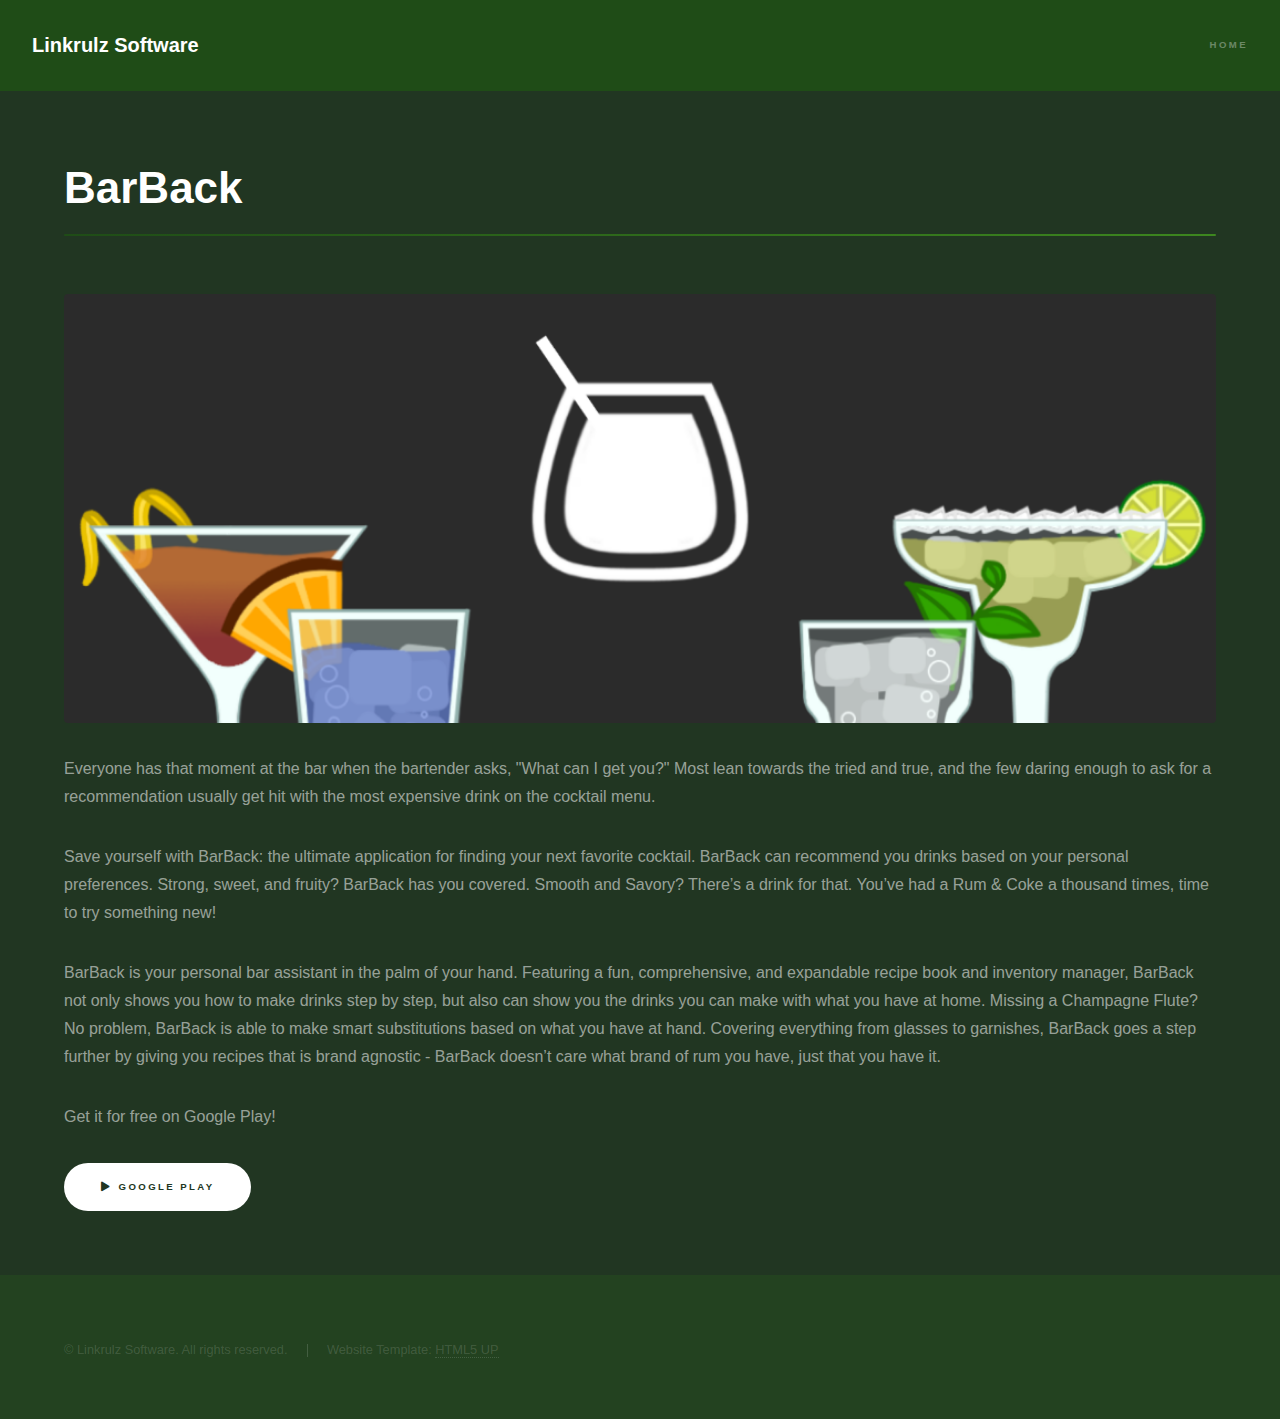
==== commit 458ae288: "Correcting typo in BarBack desc" ====
--- a/barback.html
+++ b/barback.html
@@ -36,7 +36,7 @@
 					<span class="image fit"><img src="images/barback_banner.png" alt="" /></span>
 					<p>Everyone has that moment at the bar when the bartender asks, "What can I get you?" Most lean towards the tried and true, and the few daring enough to ask for a recommendation usually get hit with the most expensive drink on the cocktail menu.</p>
 					<p>Save yourself with BarBack: the ultimate application for finding your next favorite cocktail. BarBack can recommend you drinks based on your personal preferences. Strong, sweet, and fruity? BarBack has you covered. Smooth and Savory? There’s a drink for that. You’ve had a Rum & Coke a thousand times, time to try something new!</p>
-					<p>BarBack is your personal bar assistant in the palm of your hand. Featuring a fun, comprehensive, and expandable recipe book and inventory manager, BarBack not only shows you how to make drinks step but step, but also can show you the drinks you can make with what you have at home. Missing a Champagne Flute? No problem, BarBack is able to make smart substitutions based on what you have at hand. Covering everything from glasses to garnishes, BarBack goes a step further by giving you recipes that is brand agnostic - BarBack doesn’t care what brand of rum you have, just that you have it.</p>
+					<p>BarBack is your personal bar assistant in the palm of your hand. Featuring a fun, comprehensive, and expandable recipe book and inventory manager, BarBack not only shows you how to make drinks step by step, but also can show you the drinks you can make with what you have at home. Missing a Champagne Flute? No problem, BarBack is able to make smart substitutions based on what you have at hand. Covering everything from glasses to garnishes, BarBack goes a step further by giving you recipes that is brand agnostic - BarBack doesn’t care what brand of rum you have, just that you have it.</p>
 					<p>Get it for free on Google Play!</p>
 					<ul class="actions">
 						<li><a href="https://play.google.com/store/apps/details?id=jlink.barback" class="button primary icon solid fa-play">Google Play</a></li>
--- a/assets/css/main.css
+++ b/assets/css/main.css
@@ -3106,26 +3106,27 @@
 			.spotlights > section {
 				display: block;
 			}
-
-				.spotlights > section > .image {
-					background-position: center center;
-					background-size: contain;
-					background-repeat: no-repeat;
-					width: 100%;
-					height: 50vh;
-				}
-
-				.spotlights > section > .content {
-					width: 100%;
-				}
-
-				.spotlights > section.inactive > .content > .inner,
-				body.is-preload .spotlights > section > .content > .inner {
-					-moz-transform: translateY(1em);
-					-webkit-transform: translateY(1em);
-					-ms-transform: translateY(1em);
-					transform: translateY(1em);
-				}
+			
+			.inner > .spotlights > section > .image,
+			.spotlights > section > .image {
+				background-position: center center;
+				background-size: contain;
+				background-repeat: no-repeat;
+				width: 100%;
+				height: 50vh;
+			}
+
+			.spotlights > section > .content {
+				width: 100%;
+			}
+
+			.spotlights > section.inactive > .content > .inner,
+			body.is-preload .spotlights > section > .content > .inner {
+				-moz-transform: translateY(1em);
+				-webkit-transform: translateY(1em);
+				-ms-transform: translateY(1em);
+				transform: translateY(1em);
+			}
 
 		}
 
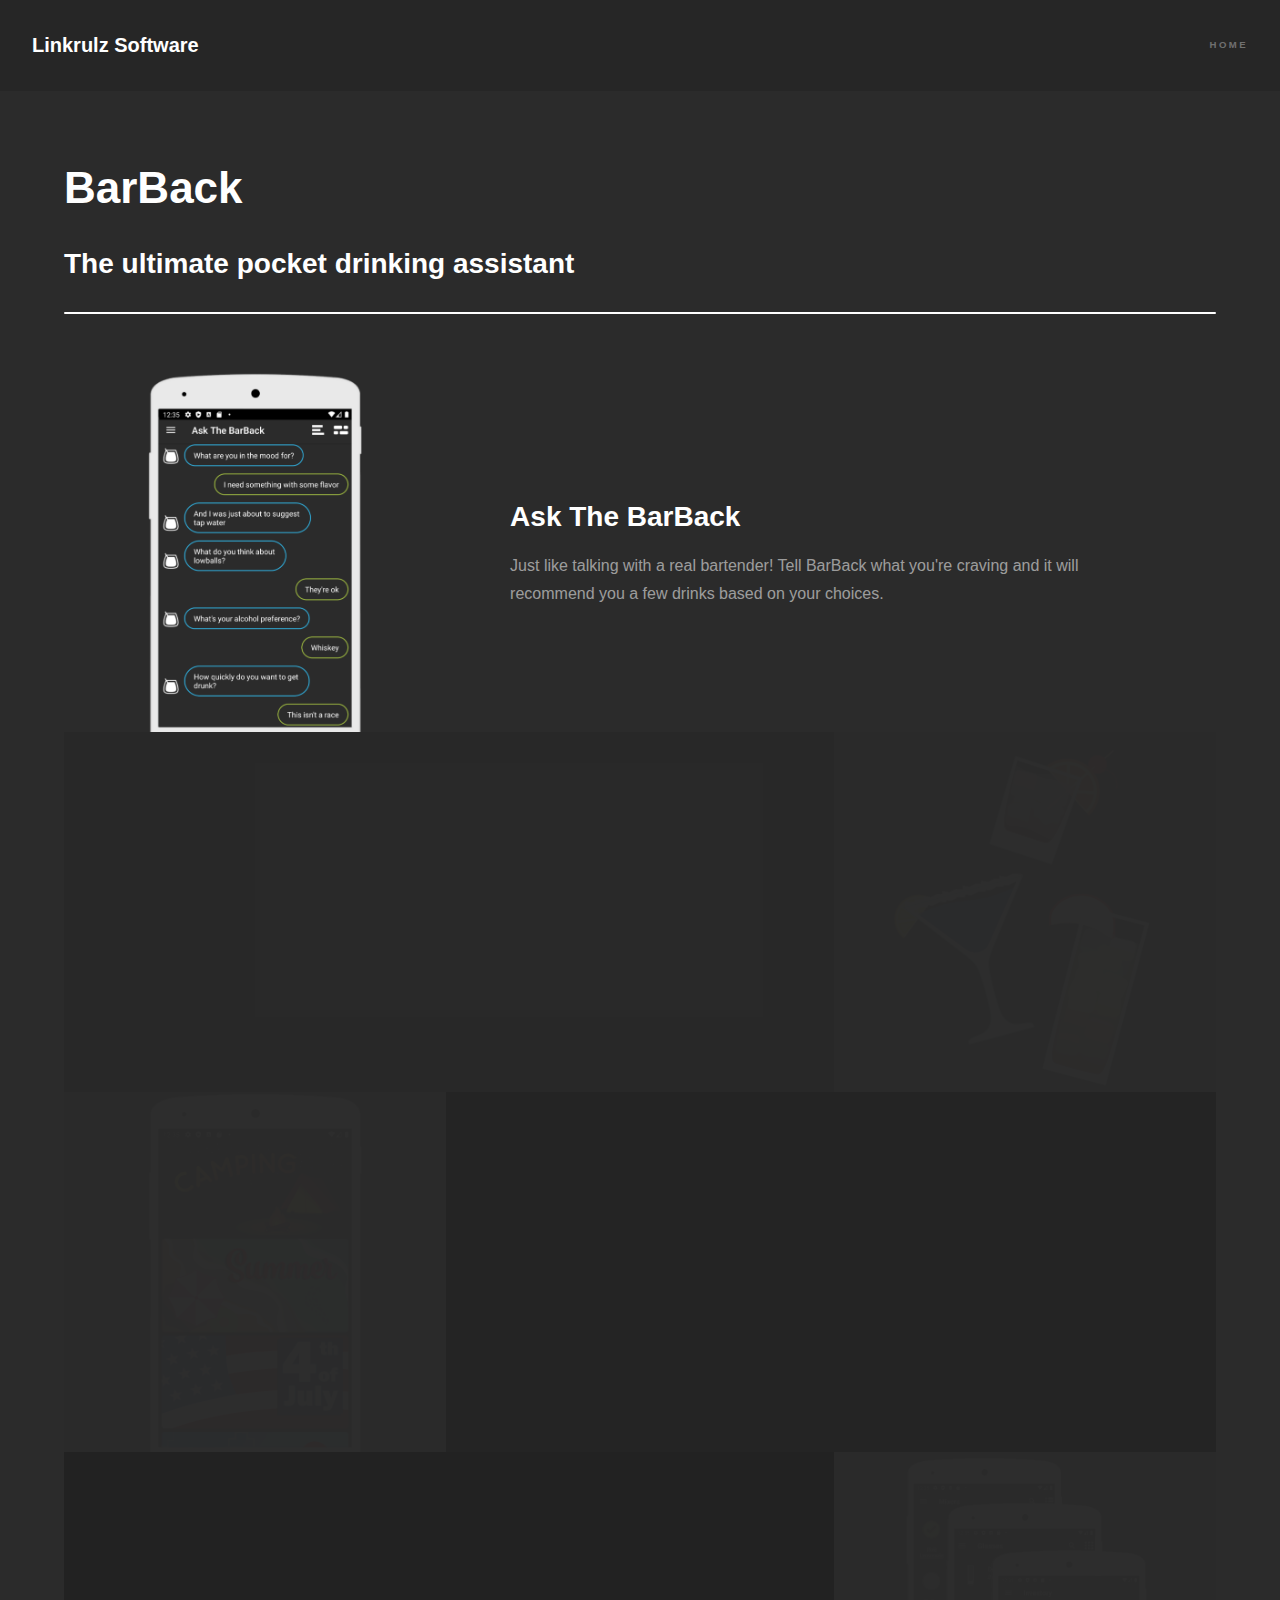
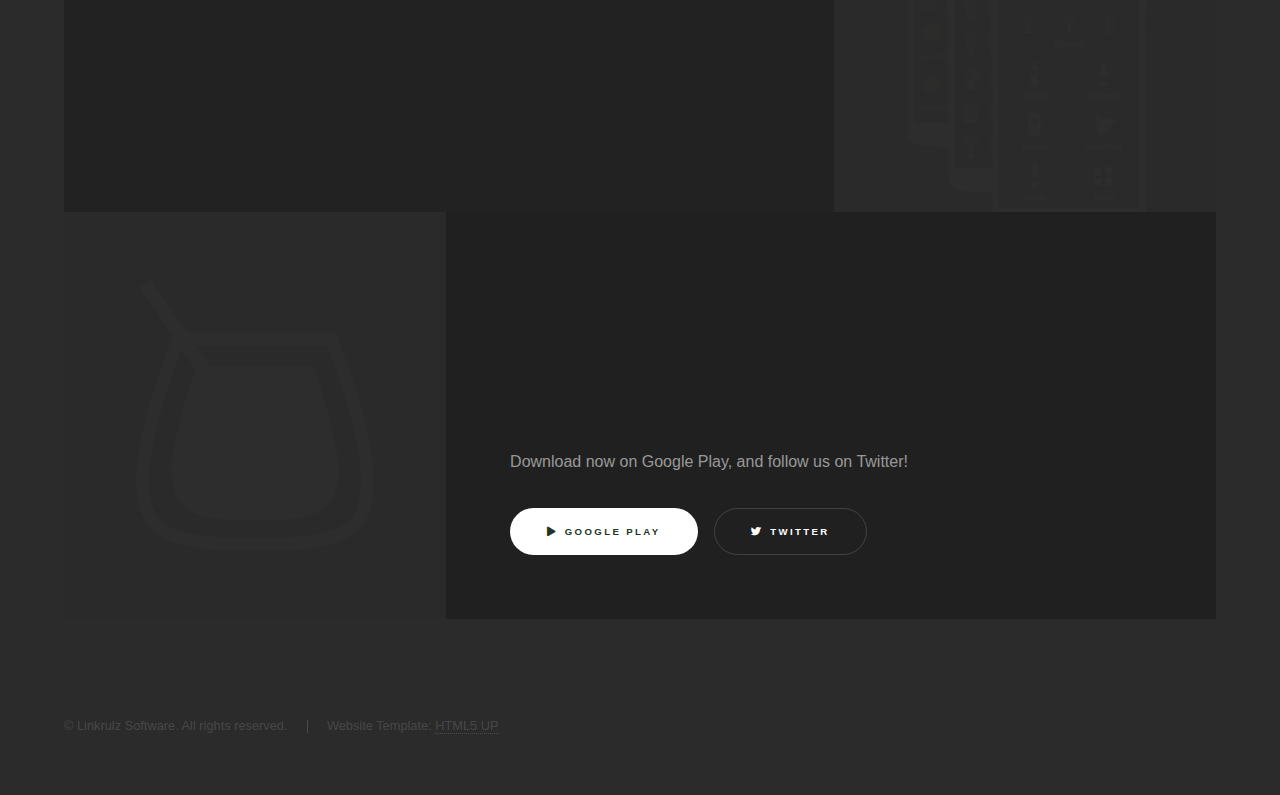
==== commit 8269dfc0: "upgrading barback about page" ====
--- a/barback.html
+++ b/barback.html
@@ -14,10 +14,10 @@
 		<link rel="stylesheet" href="assets/css/main.css" />
 		<noscript><link rel="stylesheet" href="assets/css/noscript.css" /></noscript>
 	</head>
-	<body class="is-preload">
+	<body class="is-preload BarBack">
 
 		<!-- Header -->
-		<header id="header">
+		<header id="header" class="BarBack">
 			<a href="index.html" class="title">Linkrulz Software</a>
 			<nav>
 				<ul>
@@ -32,22 +32,71 @@
 			<!-- Main -->
 			<section id="main" class="wrapper">
 				<div class="inner">
-					<h1 class="major">BarBack</h1>
-					<span class="image fit"><img src="images/barback_banner.png" alt="" /></span>
-					<p>Everyone has that moment at the bar when the bartender asks, "What can I get you?" Most lean towards the tried and true, and the few daring enough to ask for a recommendation usually get hit with the most expensive drink on the cocktail menu.</p>
-					<p>Save yourself with BarBack: the ultimate application for finding your next favorite cocktail. BarBack can recommend you drinks based on your personal preferences. Strong, sweet, and fruity? BarBack has you covered. Smooth and Savory? There’s a drink for that. You’ve had a Rum & Coke a thousand times, time to try something new!</p>
-					<p>BarBack is your personal bar assistant in the palm of your hand. Featuring a fun, comprehensive, and expandable recipe book and inventory manager, BarBack not only shows you how to make drinks step by step, but also can show you the drinks you can make with what you have at home. Missing a Champagne Flute? No problem, BarBack is able to make smart substitutions based on what you have at hand. Covering everything from glasses to garnishes, BarBack goes a step further by giving you recipes that is brand agnostic - BarBack doesn’t care what brand of rum you have, just that you have it.</p>
-					<p>Get it for free on Google Play!</p>
-					<ul class="actions">
-						<li><a href="https://play.google.com/store/apps/details?id=jlink.barback" class="button primary icon solid fa-play">Google Play</a></li>
-					</ul>
+					<h1>BarBack</h1>
+					<h2>The ultimate pocket drinking assistant</h2>
+					<h1 class="major BarBack"></h1>
+					
+					<section id="two" class="spotlights BarBack">
+						<section>
+							<a href="https://play.google.com/store/apps/details?id=jlink.barback" class="image fadein"><img src="images/barback_ask.png" alt="" data-position="center center" /></a>
+							<div class="content">
+								<div class="inner">
+									<h2>Ask The BarBack</h2>
+									<p>Just like talking with a real bartender! Tell BarBack what you're craving and it will recommend you a few drinks based on your choices.</p>
+								</div>
+							</div>
+						</section>
+						<section>
+							<div class="content">
+								<div class="inner">
+									<h2>Discover new and exciting cocktails</h2>
+									<p>BarBack is filled with hand picked cocktail recipes, each individually broken down to standardize their creation, presentation, and composition. Recipes that called for specific brand names have been removed and replaced with their well-known counterparts, so you won't need to look up any names to figure out how to make something.</p>
+								</div>
+							</div>
+							<a href="https://play.google.com/store/apps/details?id=jlink.barback" class="image fadein"><img src="images/barback_drinks.png" alt="" data-position="center center" /></a>
+							<br/>								
+						</section>
+						<section>
+							<a class="image fadein"><img src="images/barback_packs.png" alt="" data-position="center center" /></a>
+							<div class="content">
+								<div class="inner">
+									<h2>Expandable your recipe book</h2>
+									<p>BarBack allows you to customize your recipe book to feature only the cocktails you care about with our collection of downloadable drink packs.</p>
+								</div>
+							</div>
+						</section>
+						<section>
+							<div class="content">
+								<div class="inner">
+									<h2>Manage the home bar</h2>
+									<p>Tell BarBack what you have at home, and the entire application will be filtered to only show what you can make. Additionally, BarBack can make smart substitutions on the fly for any recipes that call for a specific item you have a close equivalent to.</p>
+									<p>This mode can be turned off (or on) from any screen, allowing you to quickly swap between modes for when you're home or out at the bar.</p>
+								</div>
+							</div>
+							<a class="image fadein"><img src="images/barback_inventory.png" alt="" data-position="center center" /></a>
+						</section>
+						<section>
+							<a class="image fadein"><img src="images/barback_iconclean.png" alt="" data-position="center center" /></a>
+							<div class="content">
+								<div class="inner">
+									<h2>Experience everything it has to offer</h2>
+									<p>Fun messages, a drink of the day, metric and imperial measurements, customizations, no ads, no annoying popups, no internet required, and no phone permissions. Pure cocktail bliss, and all for free!</p>
+								</div>
+								<p>Download now on Google Play, and follow us on Twitter!</p>
+								<ul class="actions">
+									<li><a href="https://play.google.com/store/apps/details?id=jlink.barback" class="button primary icon solid fa-play">Google Play</a></li>
+									<li><a href="https://twitter.com/AskTheBarBack" class="button icon brands solid fa-twitter">Twitter</a></li>
+								</ul>
+							</div>
+						</section>
+					</section>					
 				</div>
 			</section>
 
 		</div>
 
 		<!-- Footer -->
-		<footer id="footer" class="wrapper style1-alt">
+		<footer id="footer" class="wrapper">
 			<div class="inner">
 				<ul class="menu">
 					<li>&copy; Linkrulz Software. All rights reserved.</li><li>Website Template: <a href="http://html5up.net">HTML5 UP</a></li>
--- a/assets/css/main.css
+++ b/assets/css/main.css
@@ -100,17 +100,21 @@
 	body {
 		background: #213622;
 	}
-
-		body.is-preload *, body.is-preload *:before, body.is-preload *:after {
-			-moz-animation: none !important;
-			-webkit-animation: none !important;
-			-ms-animation: none !important;
-			animation: none !important;
-			-moz-transition: none !important;
-			-webkit-transition: none !important;
-			-ms-transition: none !important;
-			transition: none !important;
-		}
+	
+	body.BarBack {
+		background: #2B2B2B;
+	}
+
+	body.is-preload *, body.is-preload *:before, body.is-preload *:after {
+		-moz-animation: none !important;
+		-webkit-animation: none !important;
+		-ms-animation: none !important;
+		animation: none !important;
+		-moz-transition: none !important;
+		-webkit-transition: none !important;
+		-ms-transition: none !important;
+		transition: none !important;
+	}
 
 /* Type */
 
@@ -196,7 +200,7 @@
 			padding-bottom: 0.35em;
 		}
 
-			h1.major:after {
+			h1.major:after, h1.major.BarBack:after {
 				background-image: -moz-linear-gradient(to right, #1F4C17, #3D871F);
 				background-image: -webkit-linear-gradient(to right, #1F4C17, #3D871F);
 				background-image: -ms-linear-gradient(to right, #1F4C17, #3D871F);
@@ -212,6 +216,13 @@
 				position: absolute;
 				right: 0;
 				width: 100%;
+			}
+			
+			h1.major.BarBack:after {
+				background-image: -moz-linear-gradient(to right, #FFFFFF, #FFFFFF);
+				background-image: -webkit-linear-gradient(to right, #FFFFFF, #FFFFFF);
+				background-image: -ms-linear-gradient(to right, #FFFFFF, #FFFFFF);
+				background-image: linear-gradient(to right, #FFFFFF, #FFFFFF);
 			}
 
 	h2 {
@@ -2613,6 +2624,12 @@
 				width: 100%;
 			}
 
+		.image.small {
+			margin: 0 0 0 0;
+			width: 5em;
+			height: 5em;
+		}
+
 /* List */
 
 	ol {
@@ -2808,6 +2825,14 @@
 		cursor: default;
 		list-style: none;
 		padding-left: 0;
+	}
+	
+	ul.icons.centered {
+		cursor: default;
+		list-style: none;
+		padding-left: 0;		
+		width: 90%;
+		margin: auto;
 	}
 
 		ul.icons li {
@@ -3039,6 +3064,10 @@
 				position: absolute;
 				top: 0;
 				width: 100%;
+			}
+			
+			.spotlights.BarBack > section > .image:before {
+				background: rgba(43, 43, 43, 0.99);
 			}
 
 		.spotlights > section > .content {
@@ -3076,7 +3105,27 @@
 		}
 
 		.spotlights > section:nth-child(3) {
-			background-color: rgba(0, 0, 0, 0.1);
+			background-color: rgba(0, 0, 0, 0.15);
+		}
+
+		.spotlights > section:nth-child(4) {
+			background-color: rgba(0, 0, 0, 0.2);
+		}
+
+		.spotlights > section:nth-child(5) {
+			background-color: rgba(0, 0, 0, 0.25);
+		}
+
+		.spotlights > section:nth-child(6) {
+			background-color: rgba(0, 0, 0, 0.3);
+		}
+
+		.spotlights > section:nth-child(7) {
+			background-color: rgba(0, 0, 0, 0.3.5);
+		}
+
+		.spotlights > section:nth-child(8) {
+			background-color: rgba(0, 0, 0, 0.4);
 		}
 
 		.spotlights > section.inactive > .image.fadein:before,
@@ -3386,6 +3435,10 @@
 		cursor: default;
 		padding: 1.75em 2em;
 	}
+	
+		#header.BarBack {
+			background-color: #262626;			
+		}
 
 		#header > .title {
 			border: 0;
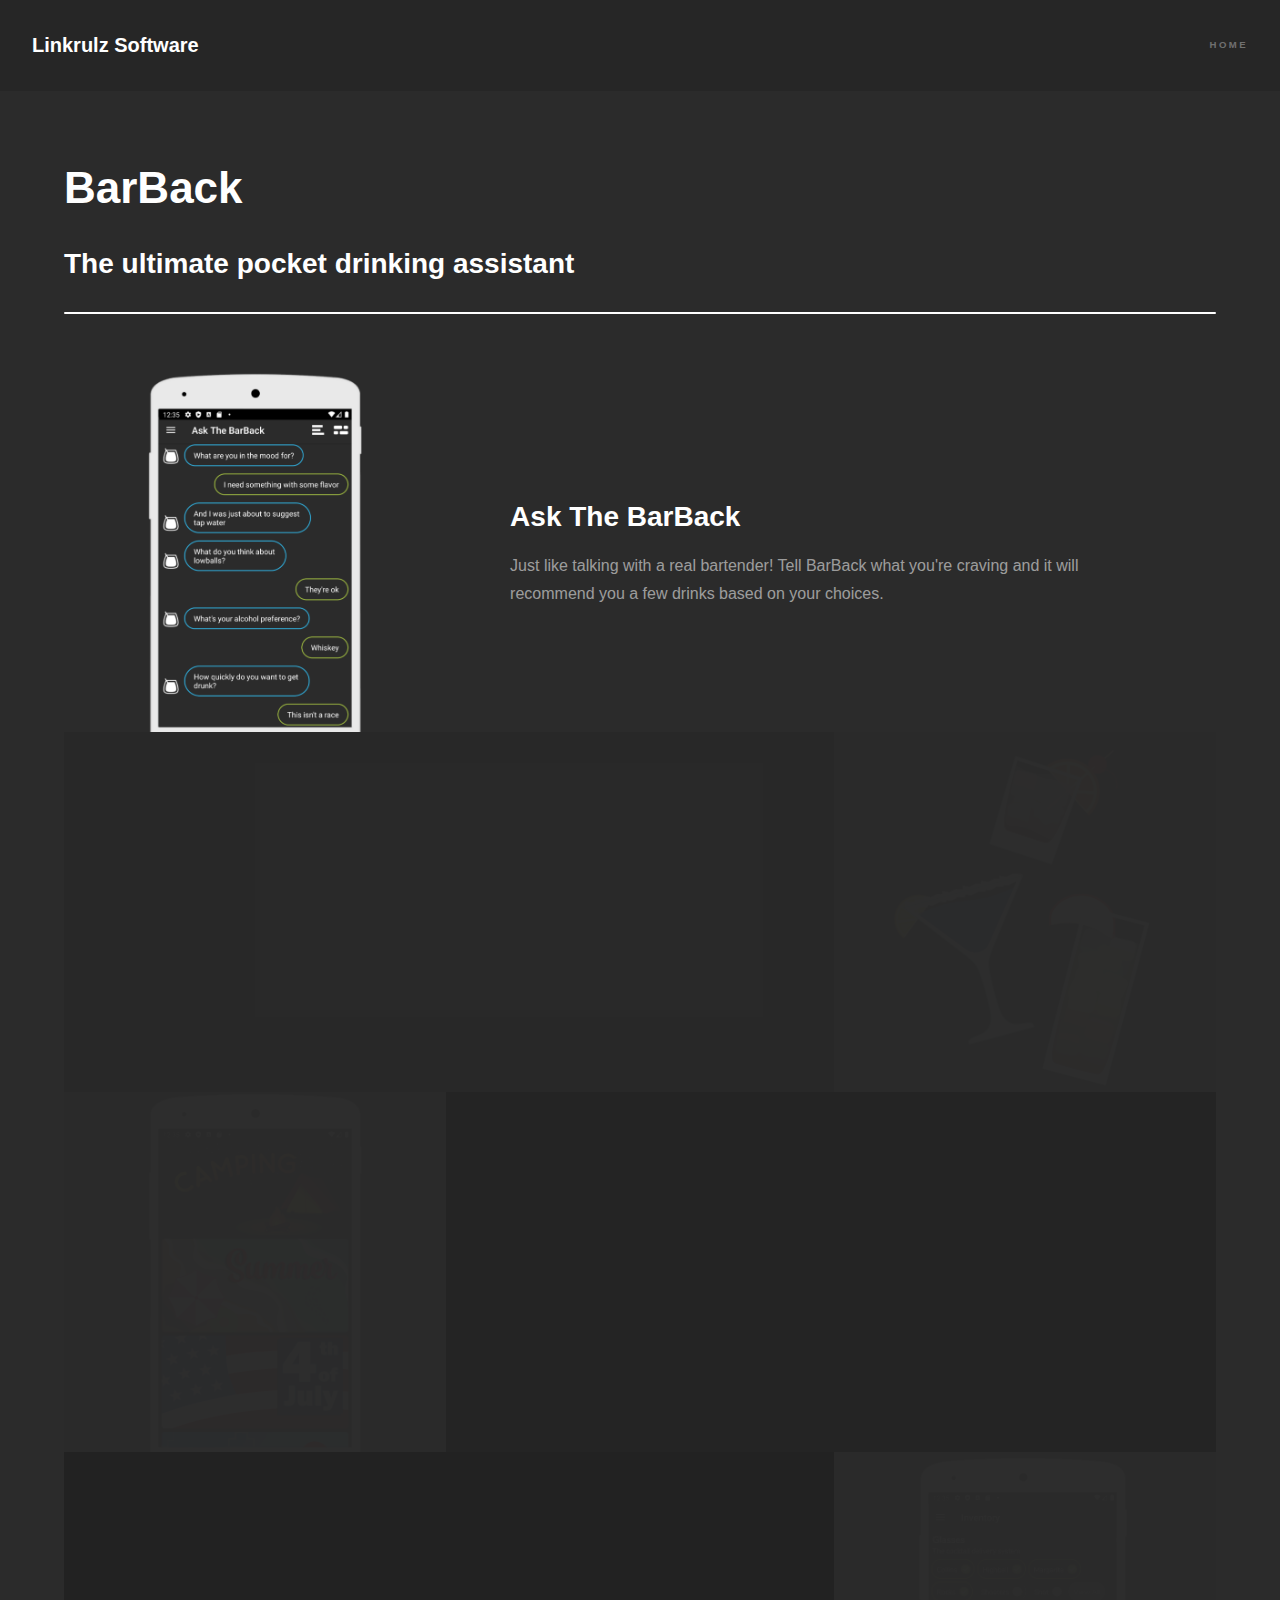
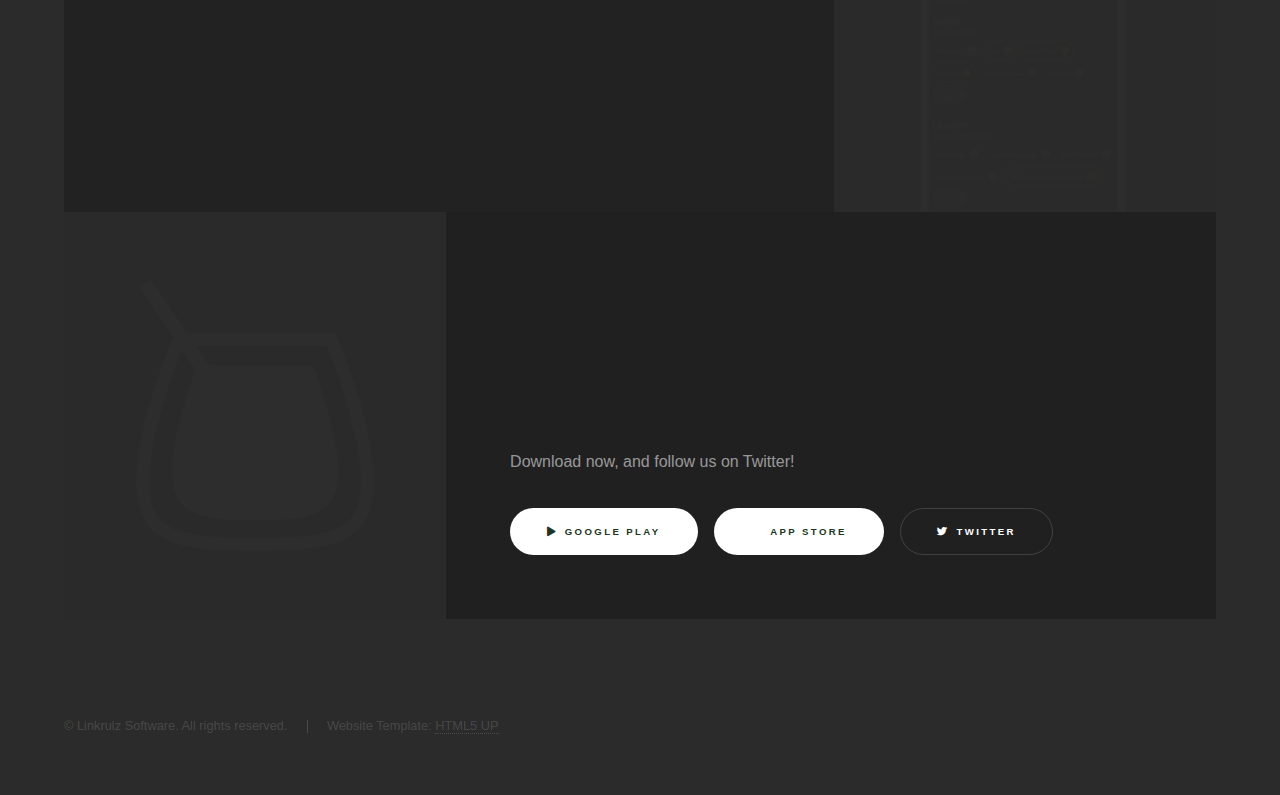
==== commit 8967443d: "Updating for v3" ====
--- a/barback.html
+++ b/barback.html
@@ -60,7 +60,7 @@
 							<a class="image fadein"><img src="images/barback_packs.png" alt="" data-position="center center" /></a>
 							<div class="content">
 								<div class="inner">
-									<h2>Expandable your recipe book</h2>
+									<h2>Expand your recipe book</h2>
 									<p>BarBack allows you to customize your recipe book to feature only the cocktails you care about with our collection of downloadable drink packs.</p>
 								</div>
 							</div>
@@ -69,8 +69,7 @@
 							<div class="content">
 								<div class="inner">
 									<h2>Manage the home bar</h2>
-									<p>Tell BarBack what you have at home, and the entire application will be filtered to only show what you can make. Additionally, BarBack can make smart substitutions on the fly for any recipes that call for a specific item you have a close equivalent to.</p>
-									<p>This mode can be turned off (or on) from any screen, allowing you to quickly swap between modes for when you're home or out at the bar.</p>
+									<p>Tell BarBack what you have at home, and we'll show you what you can make! BarBack can make smart substitutions on the fly for any recipes that call for a specific item you have a close equivalent to, giving you a larger range of recipes you can create!</p>
 								</div>
 							</div>
 							<a class="image fadein"><img src="images/barback_inventory.png" alt="" data-position="center center" /></a>
@@ -80,11 +79,12 @@
 							<div class="content">
 								<div class="inner">
 									<h2>Experience everything it has to offer</h2>
-									<p>Fun messages, a drink of the day, metric and imperial measurements, customizations, no ads, no annoying popups, no internet required, and no phone permissions. Pure cocktail bliss, and all for free!</p>
+									<p>Fun messages, a drink of the day, metric and imperial measurements, customizations, no ads, no annoying popups, no internet required, and no phone permissions. Pure cocktail bliss@</p>
 								</div>
-								<p>Download now on Google Play, and follow us on Twitter!</p>
+								<p>Download now, and follow us on Twitter!</p>
 								<ul class="actions">
 									<li><a href="https://play.google.com/store/apps/details?id=jlink.barback" class="button primary icon solid fa-play">Google Play</a></li>
+									<li><a href="https://apps.apple.com/us/app/barback-cocktail-assistant/id1544323988" class="button primary icon solid fa-apple">App Store</a></li>
 									<li><a href="https://twitter.com/AskTheBarBack" class="button icon brands solid fa-twitter">Twitter</a></li>
 								</ul>
 							</div>
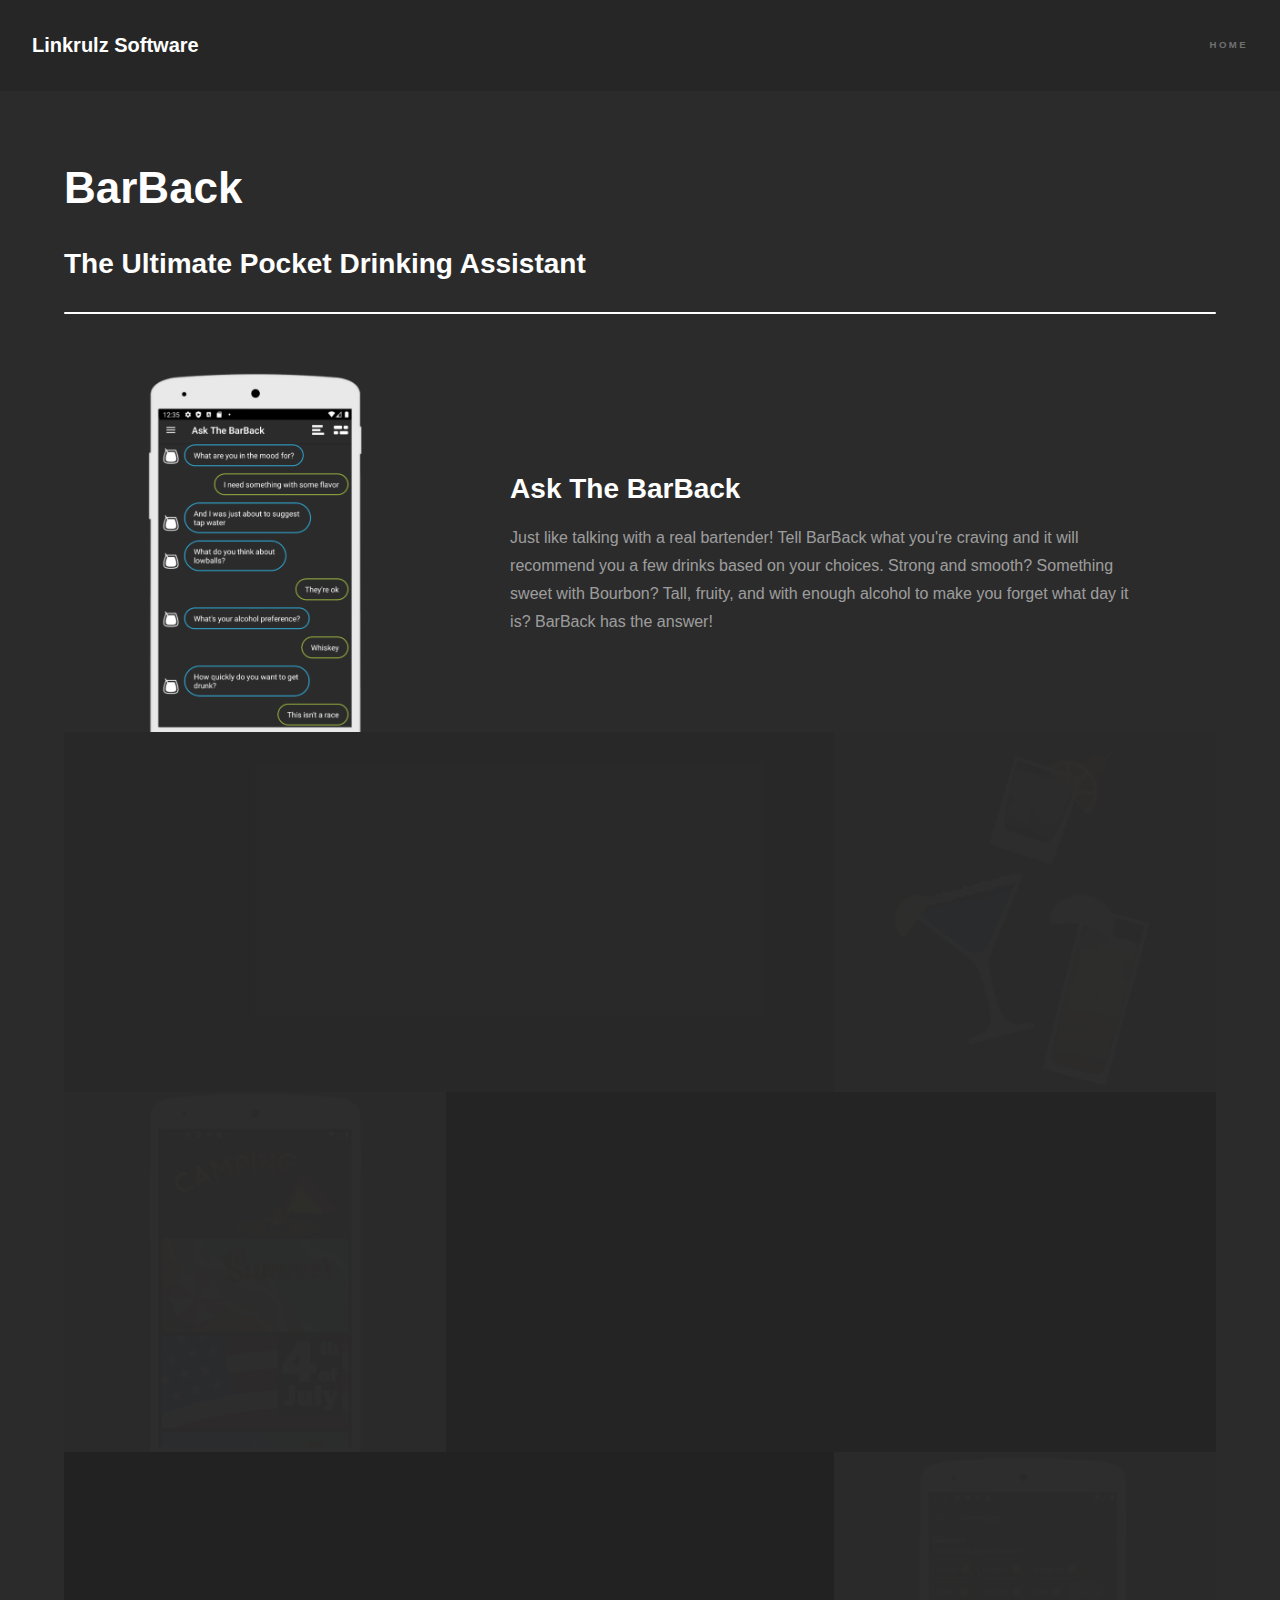
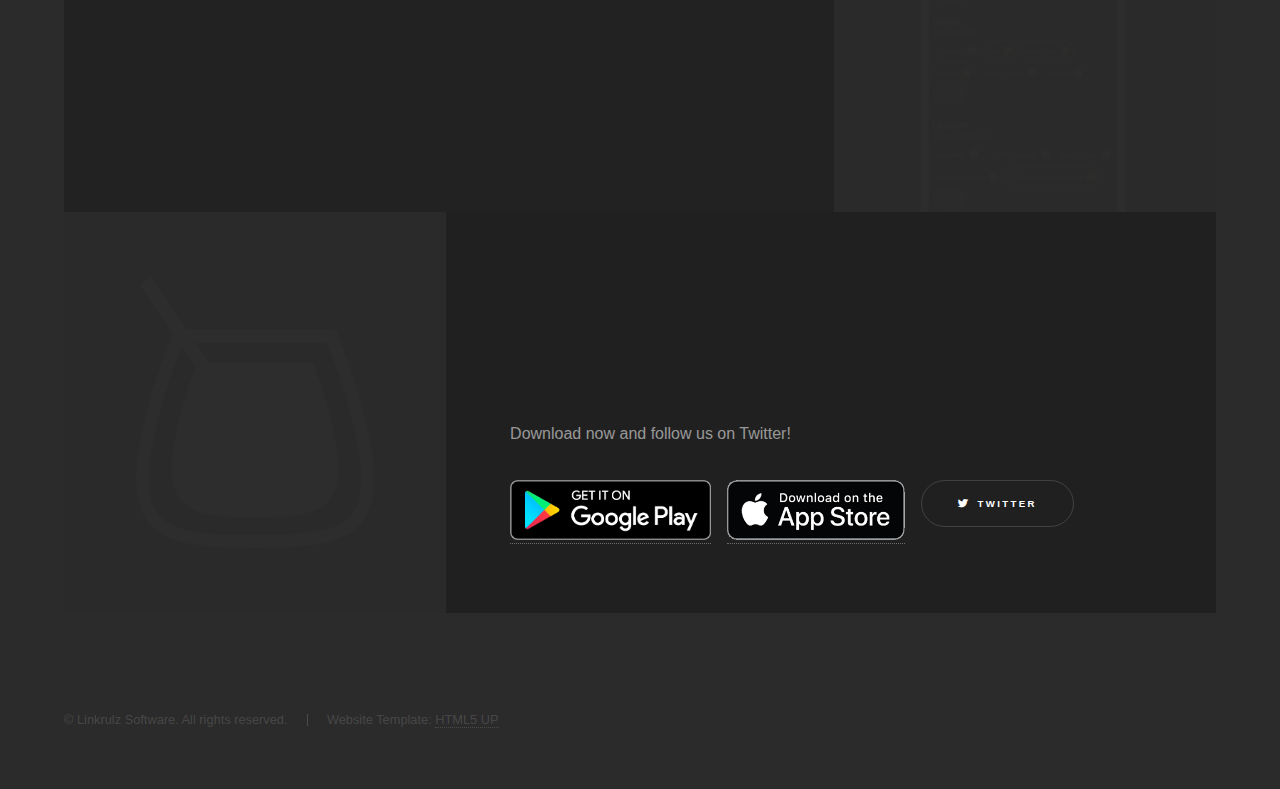
==== commit cda114c7: "Updating for BarBack v3" ====
--- a/barback.html
+++ b/barback.html
@@ -33,7 +33,7 @@
 			<section id="main" class="wrapper">
 				<div class="inner">
 					<h1>BarBack</h1>
-					<h2>The ultimate pocket drinking assistant</h2>
+					<h2>The Ultimate Pocket Drinking Assistant</h2>
 					<h1 class="major BarBack"></h1>
 					
 					<section id="two" class="spotlights BarBack">
@@ -42,7 +42,7 @@
 							<div class="content">
 								<div class="inner">
 									<h2>Ask The BarBack</h2>
-									<p>Just like talking with a real bartender! Tell BarBack what you're craving and it will recommend you a few drinks based on your choices.</p>
+									<p>Just like talking with a real bartender! Tell BarBack what you're craving and it will recommend you a few drinks based on your choices. Strong and smooth? Something sweet with Bourbon? Tall, fruity, and with enough alcohol to make you forget what day it is? BarBack has the answer!</p>
 								</div>
 							</div>
 						</section>
@@ -50,7 +50,7 @@
 							<div class="content">
 								<div class="inner">
 									<h2>Discover new and exciting cocktails</h2>
-									<p>BarBack is filled with hand picked cocktail recipes, each individually broken down to standardize their creation, presentation, and composition. Recipes that called for specific brand names have been removed and replaced with their well-known counterparts, so you won't need to look up any names to figure out how to make something.</p>
+									<p>BarBack is filled with hand picked cocktail recipes, each individually broken down to standardize their creation, presentation, and composition. Recipes that called for specific brand names have been removed and replaced with their well-known counterparts, so you won't need to look up any names to figure out how to make something!</p>
 								</div>
 							</div>
 							<a href="https://play.google.com/store/apps/details?id=jlink.barback" class="image fadein"><img src="images/barback_drinks.png" alt="" data-position="center center" /></a>
@@ -61,7 +61,7 @@
 							<div class="content">
 								<div class="inner">
 									<h2>Expand your recipe book</h2>
-									<p>BarBack allows you to customize your recipe book to feature only the cocktails you care about with our collection of downloadable drink packs.</p>
+									<p>Avoid flipping through thousands of recipes! BarBack contains dozens of themed drink packs you can download to ensure your recipe book contains only your favorite kind of cocktails. Pop culture inspired, candy themed, holidays, alcohol-specific and more with new packs added frequently!</p>
 								</div>
 							</div>
 						</section>
@@ -79,12 +79,12 @@
 							<div class="content">
 								<div class="inner">
 									<h2>Experience everything it has to offer</h2>
-									<p>Fun messages, a drink of the day, metric and imperial measurements, customizations, no ads, no annoying popups, no internet required, and no phone permissions. Pure cocktail bliss@</p>
+									<p>Drink of the day, customizations, no ads, no annoying popups, no internet required, and no phone permissions. Pure cocktail bliss!</p>
 								</div>
-								<p>Download now, and follow us on Twitter!</p>
-								<ul class="actions">
-									<li><a href="https://play.google.com/store/apps/details?id=jlink.barback" class="button primary icon solid fa-play">Google Play</a></li>
-									<li><a href="https://apps.apple.com/us/app/barback-cocktail-assistant/id1544323988" class="button primary icon solid fa-apple">App Store</a></li>
+								<p>Download now and follow us on Twitter!</p>
+								<ul class="actions" >
+									<li><a href='https://play.google.com/store/apps/details?id=jlink.barback'><img style="height: 60px" src='images/google-badge.png'/></a></li>
+									<li><a href="https://apps.apple.com/us/app/barback-cocktail-assistant/id1544323988"><img style="height: 60px" src='images/apple-badge.png'/></li>
 									<li><a href="https://twitter.com/AskTheBarBack" class="button icon brands solid fa-twitter">Twitter</a></li>
 								</ul>
 							</div>
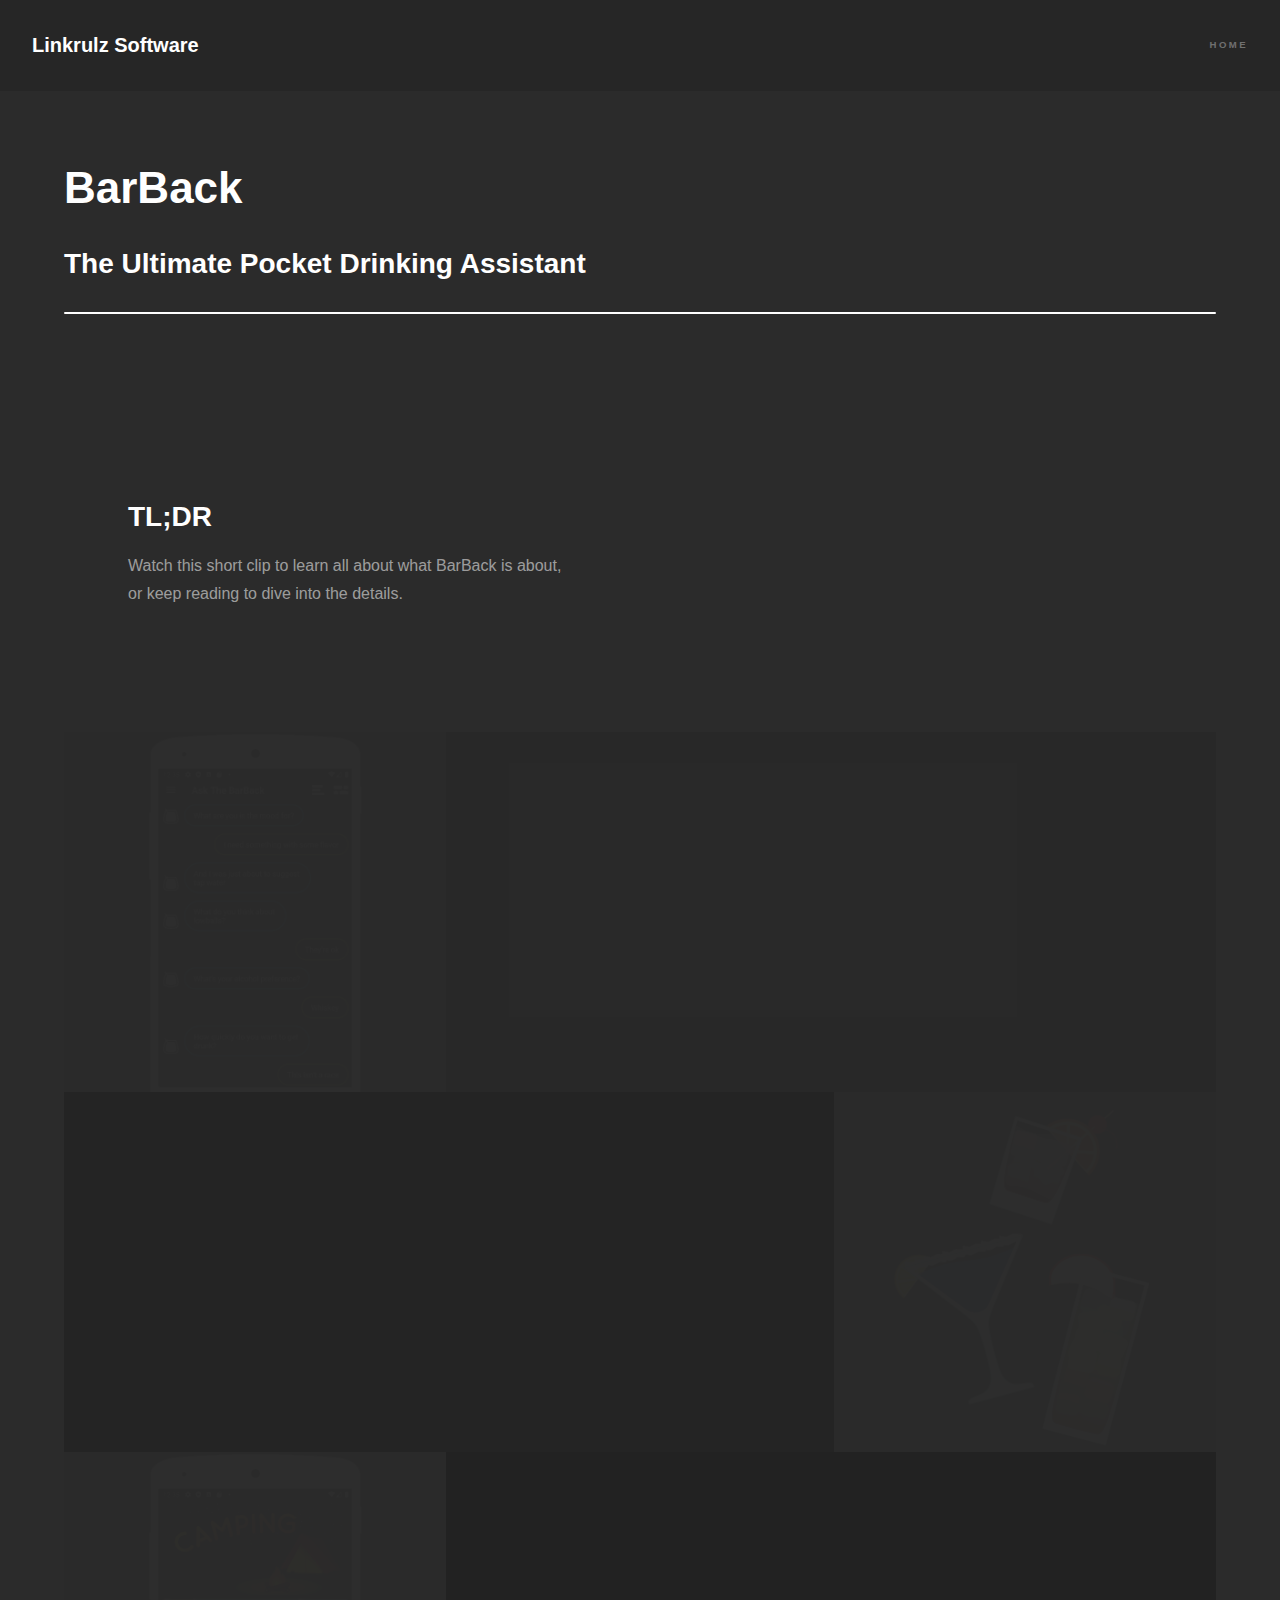
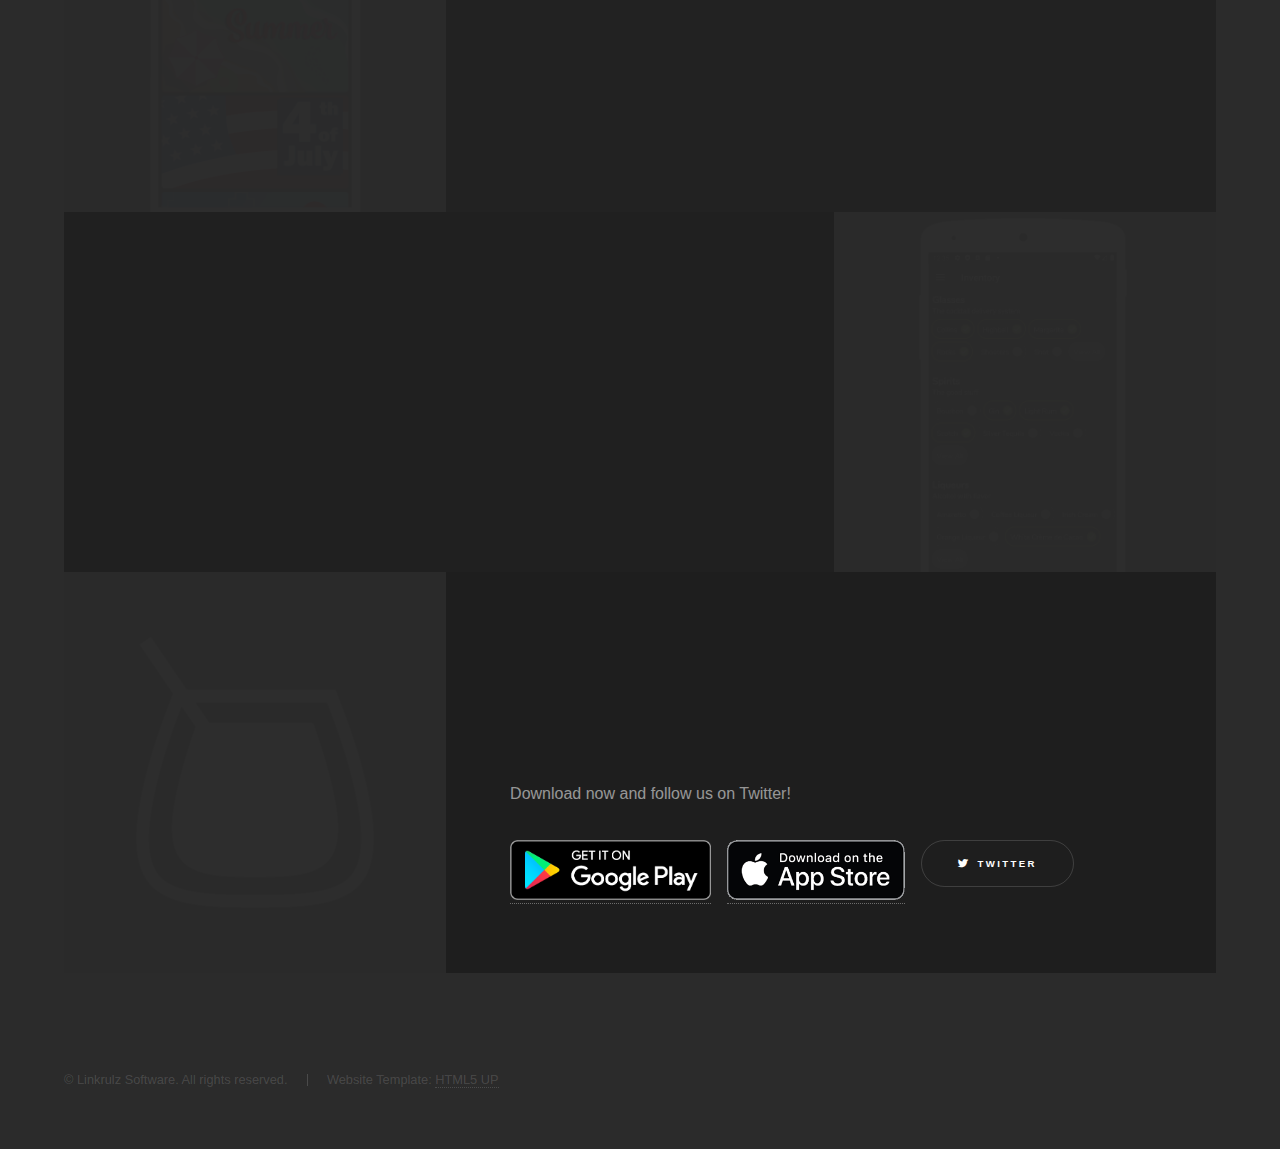
==== commit 3541c0e2: "Adding video link" ====
--- a/barback.html
+++ b/barback.html
@@ -36,9 +36,19 @@
 					<h2>The Ultimate Pocket Drinking Assistant</h2>
 					<h1 class="major BarBack"></h1>
 					
+					
 					<section id="two" class="spotlights BarBack">
 						<section>
-							<a href="https://play.google.com/store/apps/details?id=jlink.barback" class="image fadein"><img src="images/barback_ask.png" alt="" data-position="center center" /></a>
+							<div class="content">
+								<div class="inner">
+									<h2>TL;DR</h2>
+									<p>Watch this short clip to learn all about what BarBack is about, or keep reading to dive into the details.</p>
+								</div>
+							</div>
+							<iframe class="content" width="560" height="315" src="https://www.youtube.com/embed/FsjSpoEdLBc" title="BarBack" frameborder="0" allowfullscreen></iframe>
+						</section>
+						<section>
+							<a class="image fadein"><img src="images/barback_ask.png" alt="" data-position="center center" /></a>
 							<div class="content">
 								<div class="inner">
 									<h2>Ask The BarBack</h2>
@@ -53,7 +63,7 @@
 									<p>BarBack is filled with hand picked cocktail recipes, each individually broken down to standardize their creation, presentation, and composition. Recipes that called for specific brand names have been removed and replaced with their well-known counterparts, so you won't need to look up any names to figure out how to make something!</p>
 								</div>
 							</div>
-							<a href="https://play.google.com/store/apps/details?id=jlink.barback" class="image fadein"><img src="images/barback_drinks.png" alt="" data-position="center center" /></a>
+							<a class="image fadein"><img src="images/barback_drinks.png" alt="" data-position="center center" /></a>
 							<br/>								
 						</section>
 						<section>
